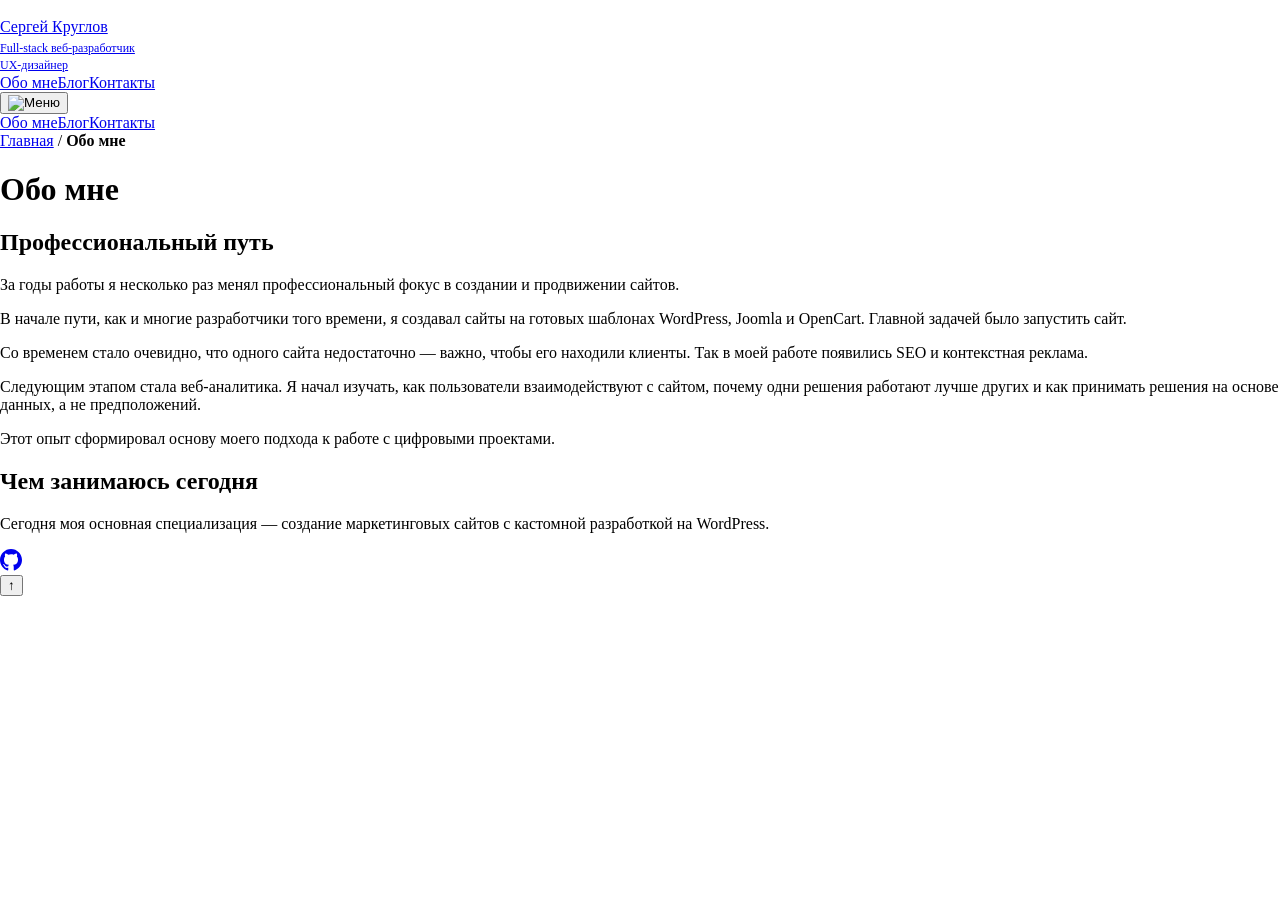
==== about/index.html @ d9e24d91 "Switch static export to absolute URLs (https://kruglov.net)" ====
<!DOCTYPE html>
<html lang="ru-RU">
<head><meta charset="UTF-8">
    
    <meta name="viewport" content="width=device-width, initial-scale=1.0">
    <link rel="preconnect" href="https://fonts.googleapis.com/">
    <link rel="preconnect" href="https://fonts.gstatic.com/" crossorigin>
    <link rel="icon" type="image/svg+xml" href="https://kruglov.net/wp-content/themes/kruglovnet/assets/images/favicon.svg">
    <meta name="robots" content="index, follow, max-image-preview:large, max-snippet:-1, max-video-preview:-1">

	<!-- This site is optimized with the Yoast SEO plugin v28.0 - https://yoast.com/product/yoast-seo-wordpress/ -->
	<title>Full-Stack WordPress-разработчик | Сергей Круглов</title>
	<meta name="description" content="Специалист по разработке маркетинговых сайтов на WordPress и управлению рекламой в Яндекс Директ.">
	<link rel="canonical" href="https://kruglov.net/about/">
	<meta property="og:locale" content="ru_RU">
	<meta property="og:type" content="article">
	<meta property="og:title" content="Full-Stack WordPress-разработчик | Сергей Круглов">
	<meta property="og:description" content="Специалист по разработке маркетинговых сайтов на WordPress и управлению рекламой в Яндекс Директ.">
	<meta property="og:url" content="https://kruglov.net/about/">
	<meta property="og:site_name" content="Сергей Круглов">
	<meta name="twitter:card" content="summary_large_image">
	<script type="application/ld+json" class="yoast-schema-graph">{"@context":"https:\/\/schema.org","@graph":[{"@type":"WebPage","@id":"https:\/\/kruglov.net\/about\/","url":"https:\/\/kruglov.net\/about\/","name":"Full-Stack WordPress-разработчик | Сергей Круглов","isPartOf":{"@id":"https:\/\/kruglov.net\/#website"},"datePublished":"2026-06-26T17:54:07+00:00","description":"Специалист по разработке маркетинговых сайтов на WordPress и управлению рекламой в Яндекс Директ.","breadcrumb":{"@id":"https:\/\/kruglov.net\/about\/#breadcrumb"},"inLanguage":"ru-RU","potentialAction":[{"@type":"ReadAction","target":["https:\/\/kruglov.net\/about\/"]}]},{"@type":"BreadcrumbList","@id":"https:\/\/kruglov.net\/about\/#breadcrumb","itemListElement":[{"@type":"ListItem","position":1,"name":"Главная","item":"https:\/\/kruglov.net\/"},{"@type":"ListItem","position":2,"name":"Обо мне"}]},{"@type":"WebSite","@id":"https:\/\/kruglov.net\/#website","url":"https:\/\/kruglov.net\/","name":"Сергей Круглов","description":"Проектирование, разработка и развитие сайтов.","publisher":{"@id":"https:\/\/kruglov.net\/#\/schema\/person\/08724ce1c498d29e9a2191002b3c95b8"},"potentialAction":[{"@type":"SearchAction","target":{"@type":"EntryPoint","urlTemplate":"https:\/\/kruglov.net\/?s={search_term_string}"},"query-input":{"@type":"PropertyValueSpecification","valueRequired":true,"valueName":"search_term_string"}}],"inLanguage":"ru-RU"},{"@type":["Person","Organization"],"@id":"https:\/\/kruglov.net\/#\/schema\/person\/08724ce1c498d29e9a2191002b3c95b8","name":"Сергей Круглов","image":{"@type":"ImageObject","inLanguage":"ru-RU","@id":"https:\/\/kruglov.net\/wp-content\/uploads\/photo.webp","url":"https:\/\/kruglov.net\/wp-content\/uploads\/photo.webp","contentUrl":"https:\/\/kruglov.net\/wp-content\/uploads\/photo.webp","width":696,"height":696,"caption":"Сергей Круглов"},"logo":{"@id":"https:\/\/kruglov.net\/wp-content\/uploads\/photo.webp"},"description":"Проектирование, разработка и развитие сайтов."}]}</script>
	<!-- / Yoast SEO plugin. -->


<link rel="dns-prefetch" href="//fonts.googleapis.com">
<link rel="dns-prefetch" href="//www.googletagmanager.com">
<style id="wp-img-auto-sizes-contain-inline-css">
img:is([sizes=auto i],[sizes^="auto," i]){contain-intrinsic-size:3000px 1500px}
/*# sourceURL=wp-img-auto-sizes-contain-inline-css */
</style>
<style id="wp-emoji-styles-inline-css">

	img.wp-smiley, img.emoji {
		display: inline !important;
		border: none !important;
		box-shadow: none !important;
		height: 1em !important;
		width: 1em !important;
		margin: 0 0.07em !important;
		vertical-align: -0.1em !important;
		background: none !important;
		padding: 0 !important;
	}
/*# sourceURL=wp-emoji-styles-inline-css */
</style>
<style id="wp-block-library-inline-css">
:root{--wp-block-synced-color:#7a00df;--wp-block-synced-color--rgb:122,0,223;--wp-bound-block-color:var(--wp-block-synced-color);--wp-editor-canvas-background:#ddd;--wp-admin-theme-color:#007cba;--wp-admin-theme-color--rgb:0,124,186;--wp-admin-theme-color-darker-10:#006ba1;--wp-admin-theme-color-darker-10--rgb:0,107,160.5;--wp-admin-theme-color-darker-20:#005a87;--wp-admin-theme-color-darker-20--rgb:0,90,135;--wp-admin-border-width-focus:2px}@media (min-resolution:192dpi){:root{--wp-admin-border-width-focus:1.5px}}.wp-element-button{cursor:pointer}:root .has-very-light-gray-background-color{background-color:#eee}:root .has-very-dark-gray-background-color{background-color:#313131}:root .has-very-light-gray-color{color:#eee}:root .has-very-dark-gray-color{color:#313131}:root .has-vivid-green-cyan-to-vivid-cyan-blue-gradient-background{background:linear-gradient(135deg,#00d084,#0693e3)}:root .has-purple-crush-gradient-background{background:linear-gradient(135deg,#34e2e4,#4721fb 50%,#ab1dfe)}:root .has-hazy-dawn-gradient-background{background:linear-gradient(135deg,#faaca8,#dad0ec)}:root .has-subdued-olive-gradient-background{background:linear-gradient(135deg,#fafae1,#67a671)}:root .has-atomic-cream-gradient-background{background:linear-gradient(135deg,#fdd79a,#004a59)}:root .has-nightshade-gradient-background{background:linear-gradient(135deg,#330968,#31cdcf)}:root .has-midnight-gradient-background{background:linear-gradient(135deg,#020381,#2874fc)}:root{--wp--preset--font-size--normal:16px;--wp--preset--font-size--huge:42px}.has-regular-font-size{font-size:1em}.has-larger-font-size{font-size:2.625em}.has-normal-font-size{font-size:var(--wp--preset--font-size--normal)}.has-huge-font-size{font-size:var(--wp--preset--font-size--huge)}:root .has-text-align-center{text-align:center}:root .has-text-align-left{text-align:left}:root .has-text-align-right{text-align:right}.has-fit-text{white-space:nowrap!important}#end-resizable-editor-section{display:none}.aligncenter{clear:both}.items-justified-left{justify-content:flex-start}.items-justified-center{justify-content:center}.items-justified-right{justify-content:flex-end}.items-justified-space-between{justify-content:space-between}.screen-reader-text{word-wrap:normal!important;border:0;clip-path:inset(50%);height:1px;margin:-1px;overflow:hidden;padding:0;position:absolute;width:1px}.screen-reader-text:focus{background-color:#ddd;clip-path:none;color:#444;display:block;font-size:1em;height:auto;left:5px;line-height:normal;padding:15px 23px 14px;text-decoration:none;top:5px;width:auto;z-index:100000}html :where(.has-border-color){border-style:solid}html :where([style*=border-color]){border-style:solid}html :where([style*=border-top-color]){border-top-style:solid}html :where([style*=border-right-color]){border-right-style:solid}html :where([style*=border-bottom-color]){border-bottom-style:solid}html :where([style*=border-left-color]){border-left-style:solid}html :where([style*=border-width]){border-style:solid}html :where([style*=border-top-width]){border-top-style:solid}html :where([style*=border-right-width]){border-right-style:solid}html :where([style*=border-bottom-width]){border-bottom-style:solid}html :where([style*=border-left-width]){border-left-style:solid}html :where(img[class*=wp-image-]){height:auto;max-width:100%}:where(figure){margin:0 0 1em}html :where(.is-position-sticky){--wp-admin--admin-bar--position-offset:var(--wp-admin--admin-bar--height,0px)}@media screen and (max-width:600px){html :where(.is-position-sticky){--wp-admin--admin-bar--position-offset:0px}}

/*# sourceURL=/wp-includes/css/dist/block-library/common.min.css */
</style>
<style id="classic-theme-styles-inline-css">
/*! This file is auto-generated */
.wp-block-button__link{color:#fff;background-color:#32373c;border-radius:9999px;box-shadow:none;text-decoration:none;padding:calc(.667em + 2px) calc(1.333em + 2px);font-size:1.125em}.wp-block-file__button{background:#32373c;color:#fff;text-decoration:none}
/*# sourceURL=/wp-includes/css/classic-themes.min.css */
</style>

<style id="global-styles-inline-css">
:root{--wp--preset--aspect-ratio--square: 1;--wp--preset--aspect-ratio--4-3: 4/3;--wp--preset--aspect-ratio--3-4: 3/4;--wp--preset--aspect-ratio--3-2: 3/2;--wp--preset--aspect-ratio--2-3: 2/3;--wp--preset--aspect-ratio--16-9: 16/9;--wp--preset--aspect-ratio--9-16: 9/16;--wp--preset--color--black: #000000;--wp--preset--color--cyan-bluish-gray: #abb8c3;--wp--preset--color--white: #ffffff;--wp--preset--color--pale-pink: #f78da7;--wp--preset--color--vivid-red: #cf2e2e;--wp--preset--color--luminous-vivid-orange: #ff6900;--wp--preset--color--luminous-vivid-amber: #fcb900;--wp--preset--color--light-green-cyan: #7bdcb5;--wp--preset--color--vivid-green-cyan: #00d084;--wp--preset--color--pale-cyan-blue: #8ed1fc;--wp--preset--color--vivid-cyan-blue: #0693e3;--wp--preset--color--vivid-purple: #9b51e0;--wp--preset--gradient--vivid-cyan-blue-to-vivid-purple: linear-gradient(135deg,rgb(6,147,227) 0%,rgb(155,81,224) 100%);--wp--preset--gradient--light-green-cyan-to-vivid-green-cyan: linear-gradient(135deg,rgb(122,220,180) 0%,rgb(0,208,130) 100%);--wp--preset--gradient--luminous-vivid-amber-to-luminous-vivid-orange: linear-gradient(135deg,rgb(252,185,0) 0%,rgb(255,105,0) 100%);--wp--preset--gradient--luminous-vivid-orange-to-vivid-red: linear-gradient(135deg,rgb(255,105,0) 0%,rgb(207,46,46) 100%);--wp--preset--gradient--very-light-gray-to-cyan-bluish-gray: linear-gradient(135deg,rgb(238,238,238) 0%,rgb(169,184,195) 100%);--wp--preset--gradient--cool-to-warm-spectrum: linear-gradient(135deg,rgb(74,234,220) 0%,rgb(151,120,209) 20%,rgb(207,42,186) 40%,rgb(238,44,130) 60%,rgb(251,105,98) 80%,rgb(254,248,76) 100%);--wp--preset--gradient--blush-light-purple: linear-gradient(135deg,rgb(255,206,236) 0%,rgb(152,150,240) 100%);--wp--preset--gradient--blush-bordeaux: linear-gradient(135deg,rgb(254,205,165) 0%,rgb(254,45,45) 50%,rgb(107,0,62) 100%);--wp--preset--gradient--luminous-dusk: linear-gradient(135deg,rgb(255,203,112) 0%,rgb(199,81,192) 50%,rgb(65,88,208) 100%);--wp--preset--gradient--pale-ocean: linear-gradient(135deg,rgb(255,245,203) 0%,rgb(182,227,212) 50%,rgb(51,167,181) 100%);--wp--preset--gradient--electric-grass: linear-gradient(135deg,rgb(202,248,128) 0%,rgb(113,206,126) 100%);--wp--preset--gradient--midnight: linear-gradient(135deg,rgb(2,3,129) 0%,rgb(40,116,252) 100%);--wp--preset--font-size--small: 13px;--wp--preset--font-size--medium: 20px;--wp--preset--font-size--large: 36px;--wp--preset--font-size--x-large: 42px;--wp--preset--spacing--20: 0.44rem;--wp--preset--spacing--30: 0.67rem;--wp--preset--spacing--40: 1rem;--wp--preset--spacing--50: 1.5rem;--wp--preset--spacing--60: 2.25rem;--wp--preset--spacing--70: 3.38rem;--wp--preset--spacing--80: 5.06rem;--wp--preset--shadow--natural: 6px 6px 9px rgba(0, 0, 0, 0.2);--wp--preset--shadow--deep: 12px 12px 50px rgba(0, 0, 0, 0.4);--wp--preset--shadow--sharp: 6px 6px 0px rgba(0, 0, 0, 0.2);--wp--preset--shadow--outlined: 6px 6px 0px -3px rgb(255, 255, 255), 6px 6px rgb(0, 0, 0);--wp--preset--shadow--crisp: 6px 6px 0px rgb(0, 0, 0);}:where(body) { margin: 0; }:where(.is-layout-flex){gap: 0.5em;}:where(.is-layout-grid){gap: 0.5em;}body .is-layout-flex{display: flex;}.is-layout-flex{flex-wrap: wrap;align-items: center;}.is-layout-flex > :is(*, div){margin: 0;}body .is-layout-grid{display: grid;}.is-layout-grid > :is(*, div){margin: 0;}body{padding-top: 0px;padding-right: 0px;padding-bottom: 0px;padding-left: 0px;}:root :where(.wp-element-button, .wp-block-button__link){background-color: #32373c;border-width: 0;color: #fff;font-family: inherit;font-size: inherit;font-style: inherit;font-weight: inherit;letter-spacing: inherit;line-height: inherit;padding-top: calc(0.667em + 2px);padding-right: calc(1.333em + 2px);padding-bottom: calc(0.667em + 2px);padding-left: calc(1.333em + 2px);text-decoration: none;text-transform: inherit;}.has-black-color{color: var(--wp--preset--color--black) !important;}.has-cyan-bluish-gray-color{color: var(--wp--preset--color--cyan-bluish-gray) !important;}.has-white-color{color: var(--wp--preset--color--white) !important;}.has-pale-pink-color{color: var(--wp--preset--color--pale-pink) !important;}.has-vivid-red-color{color: var(--wp--preset--color--vivid-red) !important;}.has-luminous-vivid-orange-color{color: var(--wp--preset--color--luminous-vivid-orange) !important;}.has-luminous-vivid-amber-color{color: var(--wp--preset--color--luminous-vivid-amber) !important;}.has-light-green-cyan-color{color: var(--wp--preset--color--light-green-cyan) !important;}.has-vivid-green-cyan-color{color: var(--wp--preset--color--vivid-green-cyan) !important;}.has-pale-cyan-blue-color{color: var(--wp--preset--color--pale-cyan-blue) !important;}.has-vivid-cyan-blue-color{color: var(--wp--preset--color--vivid-cyan-blue) !important;}.has-vivid-purple-color{color: var(--wp--preset--color--vivid-purple) !important;}.has-black-background-color{background-color: var(--wp--preset--color--black) !important;}.has-cyan-bluish-gray-background-color{background-color: var(--wp--preset--color--cyan-bluish-gray) !important;}.has-white-background-color{background-color: var(--wp--preset--color--white) !important;}.has-pale-pink-background-color{background-color: var(--wp--preset--color--pale-pink) !important;}.has-vivid-red-background-color{background-color: var(--wp--preset--color--vivid-red) !important;}.has-luminous-vivid-orange-background-color{background-color: var(--wp--preset--color--luminous-vivid-orange) !important;}.has-luminous-vivid-amber-background-color{background-color: var(--wp--preset--color--luminous-vivid-amber) !important;}.has-light-green-cyan-background-color{background-color: var(--wp--preset--color--light-green-cyan) !important;}.has-vivid-green-cyan-background-color{background-color: var(--wp--preset--color--vivid-green-cyan) !important;}.has-pale-cyan-blue-background-color{background-color: var(--wp--preset--color--pale-cyan-blue) !important;}.has-vivid-cyan-blue-background-color{background-color: var(--wp--preset--color--vivid-cyan-blue) !important;}.has-vivid-purple-background-color{background-color: var(--wp--preset--color--vivid-purple) !important;}.has-black-border-color{border-color: var(--wp--preset--color--black) !important;}.has-cyan-bluish-gray-border-color{border-color: var(--wp--preset--color--cyan-bluish-gray) !important;}.has-white-border-color{border-color: var(--wp--preset--color--white) !important;}.has-pale-pink-border-color{border-color: var(--wp--preset--color--pale-pink) !important;}.has-vivid-red-border-color{border-color: var(--wp--preset--color--vivid-red) !important;}.has-luminous-vivid-orange-border-color{border-color: var(--wp--preset--color--luminous-vivid-orange) !important;}.has-luminous-vivid-amber-border-color{border-color: var(--wp--preset--color--luminous-vivid-amber) !important;}.has-light-green-cyan-border-color{border-color: var(--wp--preset--color--light-green-cyan) !important;}.has-vivid-green-cyan-border-color{border-color: var(--wp--preset--color--vivid-green-cyan) !important;}.has-pale-cyan-blue-border-color{border-color: var(--wp--preset--color--pale-cyan-blue) !important;}.has-vivid-cyan-blue-border-color{border-color: var(--wp--preset--color--vivid-cyan-blue) !important;}.has-vivid-purple-border-color{border-color: var(--wp--preset--color--vivid-purple) !important;}.has-vivid-cyan-blue-to-vivid-purple-gradient-background{background: var(--wp--preset--gradient--vivid-cyan-blue-to-vivid-purple) !important;}.has-light-green-cyan-to-vivid-green-cyan-gradient-background{background: var(--wp--preset--gradient--light-green-cyan-to-vivid-green-cyan) !important;}.has-luminous-vivid-amber-to-luminous-vivid-orange-gradient-background{background: var(--wp--preset--gradient--luminous-vivid-amber-to-luminous-vivid-orange) !important;}.has-luminous-vivid-orange-to-vivid-red-gradient-background{background: var(--wp--preset--gradient--luminous-vivid-orange-to-vivid-red) !important;}.has-very-light-gray-to-cyan-bluish-gray-gradient-background{background: var(--wp--preset--gradient--very-light-gray-to-cyan-bluish-gray) !important;}.has-cool-to-warm-spectrum-gradient-background{background: var(--wp--preset--gradient--cool-to-warm-spectrum) !important;}.has-blush-light-purple-gradient-background{background: var(--wp--preset--gradient--blush-light-purple) !important;}.has-blush-bordeaux-gradient-background{background: var(--wp--preset--gradient--blush-bordeaux) !important;}.has-luminous-dusk-gradient-background{background: var(--wp--preset--gradient--luminous-dusk) !important;}.has-pale-ocean-gradient-background{background: var(--wp--preset--gradient--pale-ocean) !important;}.has-electric-grass-gradient-background{background: var(--wp--preset--gradient--electric-grass) !important;}.has-midnight-gradient-background{background: var(--wp--preset--gradient--midnight) !important;}.has-small-font-size{font-size: var(--wp--preset--font-size--small) !important;}.has-medium-font-size{font-size: var(--wp--preset--font-size--medium) !important;}.has-large-font-size{font-size: var(--wp--preset--font-size--large) !important;}.has-x-large-font-size{font-size: var(--wp--preset--font-size--x-large) !important;}
/*# sourceURL=global-styles-inline-css */
</style>

<link rel="stylesheet" id="kruglovnet-styles-css" href="https://kruglov.net/wp-content/themes/kruglovnet/assets/css/styles.css?ver=97" media="all">
<link rel="stylesheet" id="google-fonts-css" href="https://fonts.googleapis.com/css2?family=Manrope:wght@400;500;600;700&amp;family=Golos+Text:wght@500;600;700&amp;display=swap" media="all">
<link rel="EditURI" type="application/rsd+xml" title="RSD" href="https://kruglov.net/xmlrpc.php?rsd">
<meta name="generator" content="WordPress 7.0.2">
<link rel="shortlink" href="https://kruglov.net/?p=62">
<meta name="generator" content="Site Kit by Google 1.183.0"><link rel="icon" href="https://kruglov.net/wp-content/uploads/favicon.svg" sizes="32x32">
<link rel="icon" href="https://kruglov.net/wp-content/uploads/favicon.svg" sizes="192x192">
<link rel="apple-touch-icon" href="https://kruglov.net/wp-content/uploads/favicon.svg">
<meta name="msapplication-TileImage" content="https://kruglov.net/wp-content/uploads/favicon.svg">
</head>
<body class="wp-singular page-template page-template-page-about page-template-page-about-php page page-id-62 wp-theme-kruglovnet">

<div class="hdr">
  <div class="hdr-inner">
    <div class="hdr-logo">
            <a href="https://kruglov.net/" class="hdr-logo-link">
              <img src="https://kruglov.net/wp-content/themes/kruglovnet/assets/images/ava-logo.jpg" alt="" class="hdr-avatar">
        <div>
          <span class="hdr-logo-name" style="margin-bottom:4px;display:block">Сергей Круглов</span>
          <span style="font-size:0.75rem;line-height:1.4;display:block">Full-stack веб-разработчик<br>UX-дизайнер</span>
        </div>
            </a>
          </div>
    <div class="hdr-nav">
<a href="https://kruglov.net/about/" class="active">Обо мне</a><a href="https://kruglov.net/blog/">Блог</a><a href="https://kruglov.net/contact/">Контакты</a>    </div>
    <button class="hdr-toggle" aria-label="Меню">
      <img src="https://kruglov.net/wp-content/themes/kruglovnet/assets/images/menu.svg" alt="Меню" width="24" height="24">
    </button>
  </div>
  <div class="mob-nav">
<a href="https://kruglov.net/about/" class="active">Обо мне</a><a href="https://kruglov.net/blog/">Блог</a><a href="https://kruglov.net/contact/">Контакты</a>  </div>
  </div>

<div class="section page-header" style="border-top:none">
      <div class="breadcrumb"><span><span><a href="https://kruglov.net/">Главная</a></span> / <span class="breadcrumb_last" aria-current="page"><strong>Обо мне</strong></span></span></div>    <h1>Обо мне</h1>
</div>
<div class="principles-alt">
<div class="section reveal">
  <h2 class="section-title">Профессиональный путь</h2>
  <div class="prc-manifest-body">
    <p>За годы работы я несколько раз менял профессиональный фокус в создании и продвижении сайтов.</p>
    <p>В начале пути, как и многие разработчики того времени, я создавал сайты на готовых шаблонах WordPress, Joomla и OpenCart. Главной задачей было запустить сайт.</p>
    <p>Со временем стало очевидно, что одного сайта недостаточно — важно, чтобы его находили клиенты. Так в моей работе появились SEO и контекстная реклама.</p>
    <p>Следующим этапом стала веб-аналитика. Я начал изучать, как пользователи взаимодействуют с сайтом, почему одни решения работают лучше других и как принимать решения на основе данных, а не предположений.</p>
    <p>Этот опыт сформировал основу моего подхода к работе с цифровыми проектами.</p>
  </div>
</div>
</div>
<div class="section reveal">
  <h2 class="section-title">Чем занимаюсь сегодня</h2>
  <div class="prc-manifest-body">
    <p>Сегодня моя основная специализация — создание маркетинговых сайтов с кастомной разработкой на WordPress.</p>
  </div>
</div>
<div class="footer">
  <div class="footer-socials">
    <a class="footer-social" href="https://github.com/s-kruglov/" target="_blank" rel="noopener noreferrer" aria-label="GitHub">
      <svg width="22" height="22" viewbox="0 0 24 24" fill="currentColor"><path d="M12 0C5.374 0 0 5.373 0 12c0 5.302 3.438 9.8 8.207 11.387.599.111.793-.261.793-.577v-2.234c-3.338.726-4.033-1.416-4.033-1.416-.546-1.387-1.333-1.756-1.333-1.756-1.089-.745.083-.729.083-.729 1.205.084 1.839 1.237 1.839 1.237 1.07 1.834 2.807 1.304 3.492.997.107-.775.418-1.305.762-1.604-2.665-.305-5.467-1.334-5.467-5.931 0-1.311.469-2.381 1.236-3.221-.124-.303-.535-1.524.117-3.176 0 0 1.008-.322 3.301 1.23A11.509 11.509 0 0112 5.803c1.02.005 2.047.138 3.006.404 2.291-1.552 3.297-1.23 3.297-1.23.653 1.653.242 2.874.118 3.176.77.84 1.235 1.911 1.235 3.221 0 4.609-2.807 5.624-5.479 5.921.43.372.823 1.102.823 2.222v3.293c0 .319.192.694.801.576C20.566 21.797 24 17.3 24 12c0-6.627-5.373-12-12-12z"></path></svg>
    </a>
  </div>
</div>

<button class="scroll-top" aria-label="Наверх">↑</button>

<script>
  const toggle = document.querySelector('.hdr-toggle');
  const mobNav = document.querySelector('.mob-nav');
  toggle.addEventListener('click', function() { mobNav.classList.toggle('open'); });
  document.addEventListener('click', function(e) {
    if (!mobNav.contains(e.target) && !toggle.contains(e.target)) mobNav.classList.remove('open');
  });
  mobNav.querySelectorAll('a').forEach(function(link) {
    link.addEventListener('click', function() { mobNav.classList.remove('open'); });
  });
  mobNav.querySelectorAll('.mob-sub-parent').forEach(function(parent) {
    parent.addEventListener('click', function(e) {
      e.stopPropagation();
      var items = this.nextElementSibling;
      if (items && items.classList.contains('mob-sub-items')) {
        items.classList.toggle('open');
        this.classList.toggle('open');
      }
    });
  });
  const scrollBtn = document.querySelector('.scroll-top');
  window.addEventListener('scroll', function() {
    mobNav.classList.remove('open');
    scrollBtn.classList.toggle('visible', window.scrollY > 400);
  });
  scrollBtn.addEventListener('click', function() { window.scrollTo({ top: 0, behavior: 'smooth' }); });
</script>
<script>
var revealObserver = new IntersectionObserver(function(e) { e.forEach(function(el) { if (el.isIntersecting) { el.target.classList.add('visible'); } }); }, { threshold: 0.1 });
document.querySelectorAll('.reveal').forEach(function(el) { revealObserver.observe(el); });
</script>
<script>
var faqItems = document.querySelectorAll('.faq-item');
faqItems.forEach(function(item) {
  var button = item.querySelector('.faq-toggle');
  var answer = item.querySelector('.faq-answer');
  if (!button || !answer) return;
  button.addEventListener('click', function() {
    var isOpen = item.classList.contains('open');
    faqItems.forEach(function(other) {
      other.classList.remove('open');
      var b = other.querySelector('.faq-toggle');
      var a = other.querySelector('.faq-answer');
      if (b) b.setAttribute('aria-expanded', 'false');
      if (a) a.setAttribute('aria-hidden', 'true');
    });
    if (!isOpen) {
      item.classList.add('open');
      button.setAttribute('aria-expanded', 'true');
      answer.setAttribute('aria-hidden', 'false');
    }
  });
});
</script>

<script type="speculationrules">
{"prefetch":[{"source":"document","where":{"and":[{"href_matches":"/*"},{"not":{"href_matches":["/wp-*.php","/wp-admin/*","/wp-content/uploads/*","/wp-content/*","/wp-content/plugins/*","/wp-content/themes/kruglovnet/*","/*\\?(.+)"]}},{"not":{"selector_matches":"a[rel~=\"nofollow\"]"}},{"not":{"selector_matches":".no-prefetch, .no-prefetch a"}}]},"eagerness":"conservative"}]}
</script>
<script>document.querySelectorAll('.blog-content li, .blog-content p').forEach(function(el){el.innerHTML=el.innerHTML.replace(/\u2610/g,'<span class="chk">☐</span>')});</script>
<style>.chk{color:var(--accent);font-size:1.2rem;margin-right:2px}</style>
<script id="wp-emoji-settings" type="application/json">
{"baseUrl":"https://s.w.org/images/core/emoji/17.0.2/72x72/","ext":".png","svgUrl":"https://s.w.org/images/core/emoji/17.0.2/svg/","svgExt":".svg","source":{"concatemoji":"https://kruglov.net/wp-includes/js/wp-emoji-release.min.js?ver=7.0.2"}}
</script>
<script type="module">
/*! This file is auto-generated */
const a=JSON.parse(document.getElementById("wp-emoji-settings").textContent),o=(window._wpemojiSettings=a,"wpEmojiSettingsSupports"),s=["flag","emoji"];function i(e){try{var t={supportTests:e,timestamp:(new Date).valueOf()};sessionStorage.setItem(o,JSON.stringify(t))}catch(e){}}function c(e,t,n){e.clearRect(0,0,e.canvas.width,e.canvas.height),e.fillText(t,0,0);t=new Uint32Array(e.getImageData(0,0,e.canvas.width,e.canvas.height).data);e.clearRect(0,0,e.canvas.width,e.canvas.height),e.fillText(n,0,0);const a=new Uint32Array(e.getImageData(0,0,e.canvas.width,e.canvas.height).data);return t.every((e,t)=>e===a[t])}function p(e,t){e.clearRect(0,0,e.canvas.width,e.canvas.height),e.fillText(t,0,0);var n=e.getImageData(16,16,1,1);for(let e=0;e<n.data.length;e++)if(0!==n.data[e])return!1;return!0}function u(e,t,n,a){switch(t){case"flag":return n(e,"\ud83c\udff3\ufe0f\u200d\u26a7\ufe0f","\ud83c\udff3\ufe0f\u200b\u26a7\ufe0f")?!1:!n(e,"\ud83c\udde8\ud83c\uddf6","\ud83c\udde8\u200b\ud83c\uddf6")&&!n(e,"\ud83c\udff4\udb40\udc67\udb40\udc62\udb40\udc65\udb40\udc6e\udb40\udc67\udb40\udc7f","\ud83c\udff4\u200b\udb40\udc67\u200b\udb40\udc62\u200b\udb40\udc65\u200b\udb40\udc6e\u200b\udb40\udc67\u200b\udb40\udc7f");case"emoji":return!a(e,"\ud83e\u1fac8")}return!1}function f(e,t,n,a){let r;const o=(r="undefined"!=typeof WorkerGlobalScope&&self instanceof WorkerGlobalScope?new OffscreenCanvas(300,150):document.createElement("canvas")).getContext("2d",{willReadFrequently:!0}),s=(o.textBaseline="top",o.font="600 32px Arial",{});return e.forEach(e=>{s[e]=t(o,e,n,a)}),s}function r(e){var t=document.createElement("script");t.src=e,t.defer=!0,document.head.appendChild(t)}a.supports={everything:!0,everythingExceptFlag:!0},new Promise(t=>{let n=function(){try{var e=JSON.parse(sessionStorage.getItem(o));if("object"==typeof e&&"number"==typeof e.timestamp&&(new Date).valueOf()<e.timestamp+604800&&"object"==typeof e.supportTests)return e.supportTests}catch(e){}return null}();if(!n){if("undefined"!=typeof Worker&&"undefined"!=typeof OffscreenCanvas&&"undefined"!=typeof URL&&URL.createObjectURL&&"undefined"!=typeof Blob)try{var e="postMessage("+f.toString()+"("+[JSON.stringify(s),u.toString(),c.toString(),p.toString()].join(",")+"));",a=new Blob([e],{type:"text/javascript"});const r=new Worker(URL.createObjectURL(a),{name:"wpTestEmojiSupports"});return void(r.onmessage=e=>{i(n=e.data),r.terminate(),t(n)})}catch(e){}i(n=f(s,u,c,p))}t(n)}).then(e=>{for(const n in e)a.supports[n]=e[n],a.supports.everything=a.supports.everything&&a.supports[n],"flag"!==n&&(a.supports.everythingExceptFlag=a.supports.everythingExceptFlag&&a.supports[n]);var t;a.supports.everythingExceptFlag=a.supports.everythingExceptFlag&&!a.supports.flag,a.supports.everything||((t=a.source||{}).concatemoji?r(t.concatemoji):t.wpemoji&&t.twemoji&&(r(t.twemoji),r(t.wpemoji)))});
//# sourceURL=https://kruglov.net/wp-includes/js/wp-emoji-loader.min.js
</script>
</body>
</html>
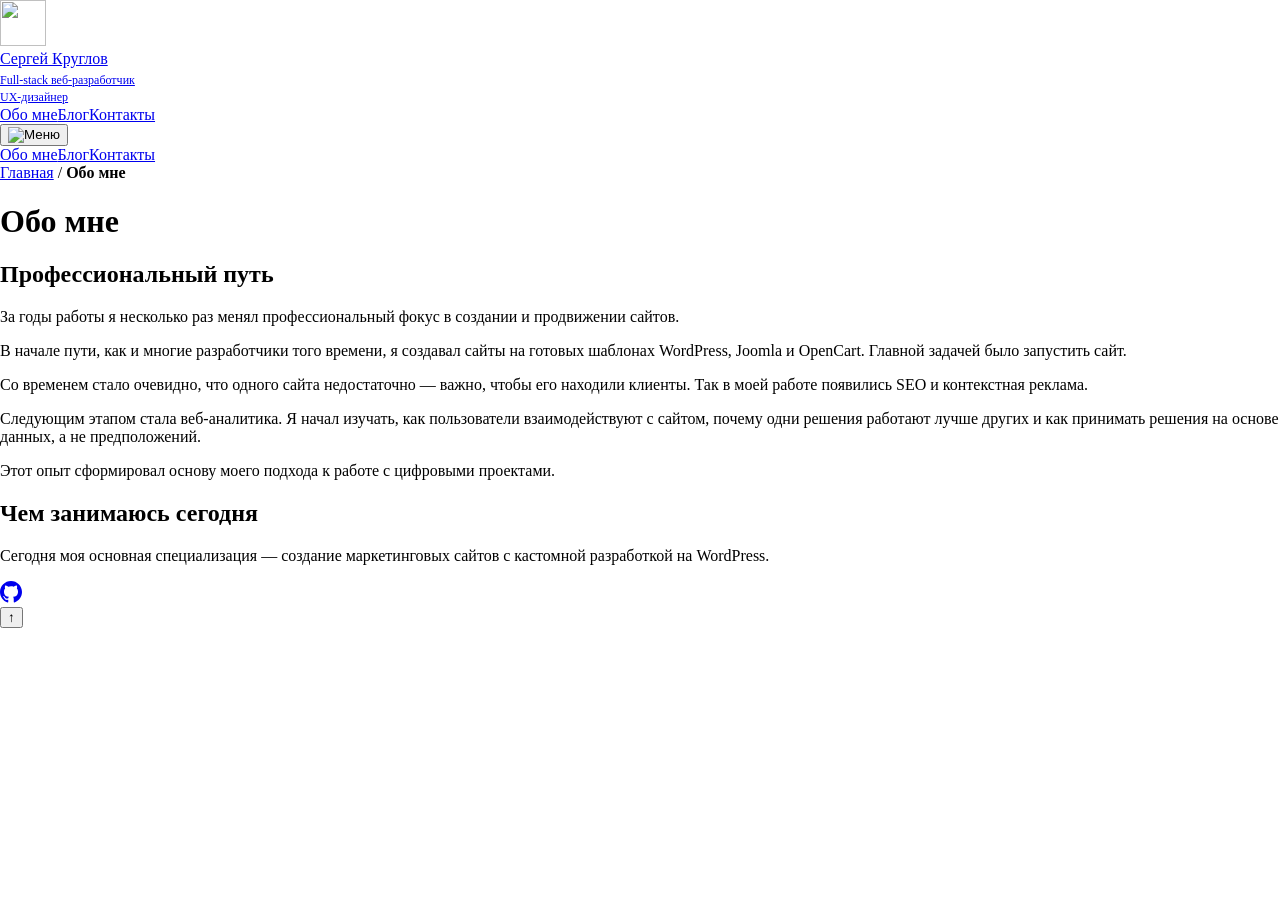
==== commit 7dfb2608: "Static export 2026-08-01 00:48" ====
--- a/about/index.html
+++ b/about/index.html
@@ -3,27 +3,24 @@
 <head><meta charset="UTF-8">
     
     <meta name="viewport" content="width=device-width, initial-scale=1.0">
-    <link rel="preconnect" href="https://fonts.googleapis.com/">
-    <link rel="preconnect" href="https://fonts.gstatic.com/" crossorigin>
     <link rel="icon" type="image/svg+xml" href="https://kruglov.net/wp-content/themes/kruglovnet/assets/images/favicon.svg">
     <meta name="robots" content="index, follow, max-image-preview:large, max-snippet:-1, max-video-preview:-1">
-
-	<!-- This site is optimized with the Yoast SEO plugin v28.0 - https://yoast.com/product/yoast-seo-wordpress/ -->
-	<title>Full-Stack WordPress-разработчик | Сергей Круглов</title>
-	<meta name="description" content="Специалист по разработке маркетинговых сайтов на WordPress и управлению рекламой в Яндекс Директ.">
-	<link rel="canonical" href="https://kruglov.net/about/">
-	<meta property="og:locale" content="ru_RU">
-	<meta property="og:type" content="article">
-	<meta property="og:title" content="Full-Stack WordPress-разработчик | Сергей Круглов">
-	<meta property="og:description" content="Специалист по разработке маркетинговых сайтов на WordPress и управлению рекламой в Яндекс Директ.">
-	<meta property="og:url" content="https://kruglov.net/about/">
-	<meta property="og:site_name" content="Сергей Круглов">
-	<meta name="twitter:card" content="summary_large_image">
-	<script type="application/ld+json" class="yoast-schema-graph">{"@context":"https:\/\/schema.org","@graph":[{"@type":"WebPage","@id":"https:\/\/kruglov.net\/about\/","url":"https:\/\/kruglov.net\/about\/","name":"Full-Stack WordPress-разработчик | Сергей Круглов","isPartOf":{"@id":"https:\/\/kruglov.net\/#website"},"datePublished":"2026-06-26T17:54:07+00:00","description":"Специалист по разработке маркетинговых сайтов на WordPress и управлению рекламой в Яндекс Директ.","breadcrumb":{"@id":"https:\/\/kruglov.net\/about\/#breadcrumb"},"inLanguage":"ru-RU","potentialAction":[{"@type":"ReadAction","target":["https:\/\/kruglov.net\/about\/"]}]},{"@type":"BreadcrumbList","@id":"https:\/\/kruglov.net\/about\/#breadcrumb","itemListElement":[{"@type":"ListItem","position":1,"name":"Главная","item":"https:\/\/kruglov.net\/"},{"@type":"ListItem","position":2,"name":"Обо мне"}]},{"@type":"WebSite","@id":"https:\/\/kruglov.net\/#website","url":"https:\/\/kruglov.net\/","name":"Сергей Круглов","description":"Проектирование, разработка и развитие сайтов.","publisher":{"@id":"https:\/\/kruglov.net\/#\/schema\/person\/08724ce1c498d29e9a2191002b3c95b8"},"potentialAction":[{"@type":"SearchAction","target":{"@type":"EntryPoint","urlTemplate":"https:\/\/kruglov.net\/?s={search_term_string}"},"query-input":{"@type":"PropertyValueSpecification","valueRequired":true,"valueName":"search_term_string"}}],"inLanguage":"ru-RU"},{"@type":["Person","Organization"],"@id":"https:\/\/kruglov.net\/#\/schema\/person\/08724ce1c498d29e9a2191002b3c95b8","name":"Сергей Круглов","image":{"@type":"ImageObject","inLanguage":"ru-RU","@id":"https:\/\/kruglov.net\/wp-content\/uploads\/photo.webp","url":"https:\/\/kruglov.net\/wp-content\/uploads\/photo.webp","contentUrl":"https:\/\/kruglov.net\/wp-content\/uploads\/photo.webp","width":696,"height":696,"caption":"Сергей Круглов"},"logo":{"@id":"https:\/\/kruglov.net\/wp-content\/uploads\/photo.webp"},"description":"Проектирование, разработка и развитие сайтов."}]}</script>
-	<!-- / Yoast SEO plugin. -->
-
-
-<link rel="dns-prefetch" href="//fonts.googleapis.com">
+
+	<!-- This site is optimized with the Yoast SEO plugin v28.0 - https://yoast.com/product/yoast-seo-wordpress/ -->
+	<title>Full-Stack WordPress-разработчик | Сергей Круглов</title>
+	<meta name="description" content="Специалист по разработке маркетинговых сайтов на WordPress и управлению рекламой в Яндекс Директ.">
+	<link rel="canonical" href="https://kruglov.net/about/">
+	<meta property="og:locale" content="ru_RU">
+	<meta property="og:type" content="article">
+	<meta property="og:title" content="Full-Stack WordPress-разработчик | Сергей Круглов">
+	<meta property="og:description" content="Специалист по разработке маркетинговых сайтов на WordPress и управлению рекламой в Яндекс Директ.">
+	<meta property="og:url" content="https://kruglov.net/about/">
+	<meta property="og:site_name" content="Сергей Круглов">
+	<meta name="twitter:card" content="summary_large_image">
+	<script type="application/ld+json" class="yoast-schema-graph">{"@context":"https:\/\/schema.org","@graph":[{"@type":"WebPage","@id":"https:\/\/kruglov.net\/about\/","url":"https:\/\/kruglov.net\/about\/","name":"Full-Stack WordPress-разработчик | Сергей Круглов","isPartOf":{"@id":"https:\/\/kruglov.net\/#website"},"datePublished":"2026-06-26T17:54:07+00:00","description":"Специалист по разработке маркетинговых сайтов на WordPress и управлению рекламой в Яндекс Директ.","breadcrumb":{"@id":"https:\/\/kruglov.net\/about\/#breadcrumb"},"inLanguage":"ru-RU","potentialAction":[{"@type":"ReadAction","target":["https:\/\/kruglov.net\/about\/"]}]},{"@type":"BreadcrumbList","@id":"https:\/\/kruglov.net\/about\/#breadcrumb","itemListElement":[{"@type":"ListItem","position":1,"name":"Главная","item":"https:\/\/kruglov.net\/"},{"@type":"ListItem","position":2,"name":"Обо мне"}]},{"@type":"WebSite","@id":"https:\/\/kruglov.net\/#website","url":"https:\/\/kruglov.net\/","name":"Сергей Круглов","description":"Проектирование, разработка и развитие сайтов.","publisher":{"@id":"https:\/\/kruglov.net\/#\/schema\/person\/08724ce1c498d29e9a2191002b3c95b8"},"potentialAction":[{"@type":"SearchAction","target":{"@type":"EntryPoint","urlTemplate":"https:\/\/kruglov.net\/?s={search_term_string}"},"query-input":{"@type":"PropertyValueSpecification","valueRequired":true,"valueName":"search_term_string"}}],"inLanguage":"ru-RU"},{"@type":["Person","Organization"],"@id":"https:\/\/kruglov.net\/#\/schema\/person\/08724ce1c498d29e9a2191002b3c95b8","name":"Сергей Круглов","image":{"@type":"ImageObject","inLanguage":"ru-RU","@id":"https:\/\/kruglov.net\/wp-content\/uploads\/photo.webp","url":"https:\/\/kruglov.net\/wp-content\/uploads\/photo.webp","contentUrl":"https:\/\/kruglov.net\/wp-content\/uploads\/photo.webp","width":696,"height":696,"caption":"Сергей Круглов"},"logo":{"@id":"https:\/\/kruglov.net\/wp-content\/uploads\/photo.webp"},"description":"Проектирование, разработка и развитие сайтов."}]}</script>
+	<!-- / Yoast SEO plugin. -->
+
+
 <link rel="dns-prefetch" href="//www.googletagmanager.com">
 <style id="wp-img-auto-sizes-contain-inline-css">
 img:is([sizes=auto i],[sizes^="auto," i]){contain-intrinsic-size:3000px 1500px}
@@ -60,8 +57,7 @@
 /*# sourceURL=global-styles-inline-css */
 </style>
 
-<link rel="stylesheet" id="kruglovnet-styles-css" href="https://kruglov.net/wp-content/themes/kruglovnet/assets/css/styles.css?ver=97" media="all">
-<link rel="stylesheet" id="google-fonts-css" href="https://fonts.googleapis.com/css2?family=Manrope:wght@400;500;600;700&amp;family=Golos+Text:wght@500;600;700&amp;display=swap" media="all">
+<link rel="stylesheet" id="kruglovnet-styles-css" href="https://kruglov.net/wp-content/themes/kruglovnet/assets/css/styles.css?ver=98" media="all">
 <link rel="EditURI" type="application/rsd+xml" title="RSD" href="https://kruglov.net/xmlrpc.php?rsd">
 <meta name="generator" content="WordPress 7.0.2">
 <link rel="shortlink" href="https://kruglov.net/?p=62">
@@ -69,14 +65,14 @@
 <link rel="icon" href="https://kruglov.net/wp-content/uploads/favicon.svg" sizes="192x192">
 <link rel="apple-touch-icon" href="https://kruglov.net/wp-content/uploads/favicon.svg">
 <meta name="msapplication-TileImage" content="https://kruglov.net/wp-content/uploads/favicon.svg">
-</head>
+<script>if(/\/index\.html$/.test(location.pathname))location.replace(location.pathname.replace(/\/index\.html$/,"/")||"/");</script></head>
 <body class="wp-singular page-template page-template-page-about page-template-page-about-php page page-id-62 wp-theme-kruglovnet">
 
 <div class="hdr">
   <div class="hdr-inner">
     <div class="hdr-logo">
             <a href="https://kruglov.net/" class="hdr-logo-link">
-              <img src="https://kruglov.net/wp-content/themes/kruglovnet/assets/images/ava-logo.jpg" alt="" class="hdr-avatar">
+              <img src="https://kruglov.net/wp-content/themes/kruglovnet/assets/images/ava-logo.webp" alt="" width="46" height="46" class="hdr-avatar">
         <div>
           <span class="hdr-logo-name" style="margin-bottom:4px;display:block">Сергей Круглов</span>
           <span style="font-size:0.75rem;line-height:1.4;display:block">Full-stack веб-разработчик<br>UX-дизайнер</span>
@@ -93,27 +89,27 @@
 <a href="https://kruglov.net/about/" class="active">Обо мне</a><a href="https://kruglov.net/blog/">Блог</a><a href="https://kruglov.net/contact/">Контакты</a>  </div>
   </div>
 
-<div class="section page-header" style="border-top:none">
-      <div class="breadcrumb"><span><span><a href="https://kruglov.net/">Главная</a></span> / <span class="breadcrumb_last" aria-current="page"><strong>Обо мне</strong></span></span></div>    <h1>Обо мне</h1>
-</div>
-<div class="principles-alt">
-<div class="section reveal">
-  <h2 class="section-title">Профессиональный путь</h2>
-  <div class="prc-manifest-body">
-    <p>За годы работы я несколько раз менял профессиональный фокус в создании и продвижении сайтов.</p>
-    <p>В начале пути, как и многие разработчики того времени, я создавал сайты на готовых шаблонах WordPress, Joomla и OpenCart. Главной задачей было запустить сайт.</p>
-    <p>Со временем стало очевидно, что одного сайта недостаточно — важно, чтобы его находили клиенты. Так в моей работе появились SEO и контекстная реклама.</p>
-    <p>Следующим этапом стала веб-аналитика. Я начал изучать, как пользователи взаимодействуют с сайтом, почему одни решения работают лучше других и как принимать решения на основе данных, а не предположений.</p>
-    <p>Этот опыт сформировал основу моего подхода к работе с цифровыми проектами.</p>
-  </div>
-</div>
-</div>
-<div class="section reveal">
-  <h2 class="section-title">Чем занимаюсь сегодня</h2>
-  <div class="prc-manifest-body">
-    <p>Сегодня моя основная специализация — создание маркетинговых сайтов с кастомной разработкой на WordPress.</p>
-  </div>
-</div>
+<div class="section page-header" style="border-top:none">
+      <div class="breadcrumb"><span><span><a href="https://kruglov.net/">Главная</a></span> / <span class="breadcrumb_last" aria-current="page"><strong>Обо мне</strong></span></span></div>    <h1>Обо мне</h1>
+</div>
+<div class="principles-alt">
+<div class="section reveal">
+  <h2 class="section-title">Профессиональный путь</h2>
+  <div class="prc-manifest-body">
+    <p>За годы работы я несколько раз менял профессиональный фокус в создании и продвижении сайтов.</p>
+    <p>В начале пути, как и многие разработчики того времени, я создавал сайты на готовых шаблонах WordPress, Joomla и OpenCart. Главной задачей было запустить сайт.</p>
+    <p>Со временем стало очевидно, что одного сайта недостаточно — важно, чтобы его находили клиенты. Так в моей работе появились SEO и контекстная реклама.</p>
+    <p>Следующим этапом стала веб-аналитика. Я начал изучать, как пользователи взаимодействуют с сайтом, почему одни решения работают лучше других и как принимать решения на основе данных, а не предположений.</p>
+    <p>Этот опыт сформировал основу моего подхода к работе с цифровыми проектами.</p>
+  </div>
+</div>
+</div>
+<div class="section reveal">
+  <h2 class="section-title">Чем занимаюсь сегодня</h2>
+  <div class="prc-manifest-body">
+    <p>Сегодня моя основная специализация — создание маркетинговых сайтов с кастомной разработкой на WordPress.</p>
+  </div>
+</div>
 <div class="footer">
   <div class="footer-socials">
     <a class="footer-social" href="https://github.com/s-kruglov/" target="_blank" rel="noopener noreferrer" aria-label="GitHub">
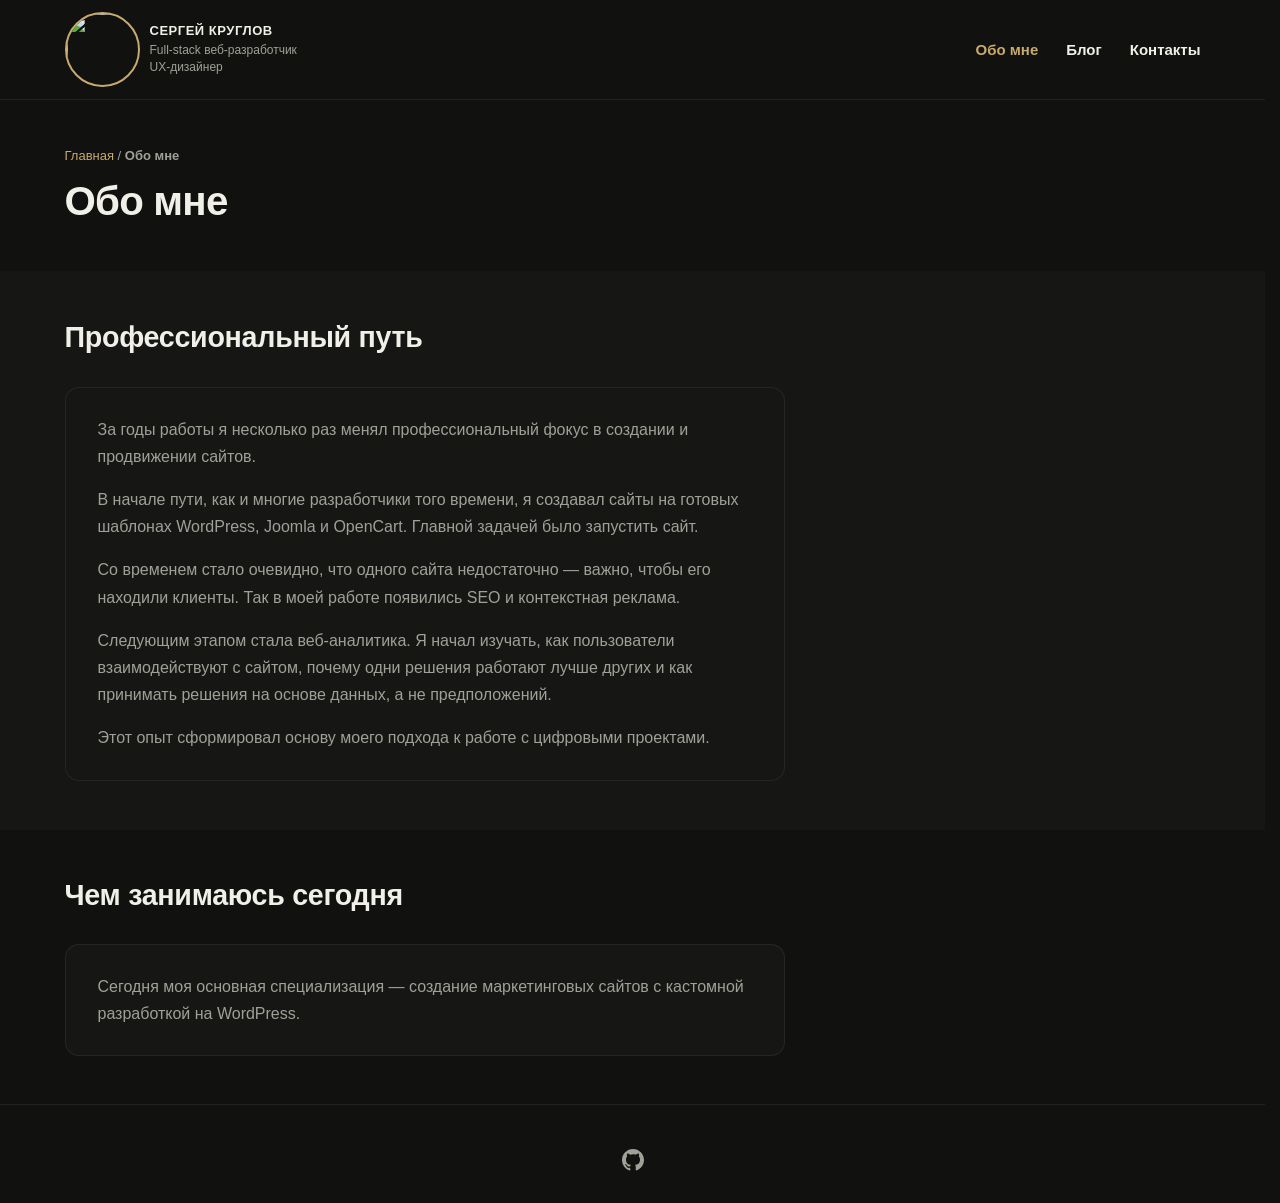
==== commit add6d2f2: "Static export 2026-08-01 01:02" ====
--- a/about/index.html
+++ b/about/index.html
@@ -5,6 +5,8 @@
     <meta name="viewport" content="width=device-width, initial-scale=1.0">
     <link rel="icon" type="image/svg+xml" href="https://kruglov.net/wp-content/themes/kruglovnet/assets/images/favicon.svg">
     <meta name="robots" content="index, follow, max-image-preview:large, max-snippet:-1, max-video-preview:-1">
+<link rel="preload" as="font" type="font/woff2" crossorigin href="https://kruglov.net/wp-content/themes/kruglovnet/assets/fonts/manrope-cyrillic.woff2">
+<link rel="preload" as="font" type="font/woff2" crossorigin href="https://kruglov.net/wp-content/themes/kruglovnet/assets/fonts/golostext-cyrillic.woff2">
 
 	<!-- This site is optimized with the Yoast SEO plugin v28.0 - https://yoast.com/product/yoast-seo-wordpress/ -->
 	<title>Full-Stack WordPress-разработчик | Сергей Круглов</title>
@@ -57,7 +59,6 @@
 /*# sourceURL=global-styles-inline-css */
 </style>
 
-<link rel="stylesheet" id="kruglovnet-styles-css" href="https://kruglov.net/wp-content/themes/kruglovnet/assets/css/styles.css?ver=98" media="all">
 <link rel="EditURI" type="application/rsd+xml" title="RSD" href="https://kruglov.net/xmlrpc.php?rsd">
 <meta name="generator" content="WordPress 7.0.2">
 <link rel="shortlink" href="https://kruglov.net/?p=62">
@@ -65,6 +66,609 @@
 <link rel="icon" href="https://kruglov.net/wp-content/uploads/favicon.svg" sizes="192x192">
 <link rel="apple-touch-icon" href="https://kruglov.net/wp-content/uploads/favicon.svg">
 <meta name="msapplication-TileImage" content="https://kruglov.net/wp-content/uploads/favicon.svg">
+<style id="kruglovnet-inline-styles">@font-face {
+  font-family: 'Manrope';
+  font-style: normal;
+  font-weight: 400 700;
+  font-display: swap;
+  src: url('https://kruglov.net/wp-content/themes/kruglovnet/assets/fonts/manrope-cyrillic-ext.woff2') format('woff2');
+  unicode-range: U+0460-052F, U+1C80-1C8A, U+20B4, U+2DE0-2DFF, U+A640-A69F, U+FE2E-FE2F;
+}
+@font-face {
+  font-family: 'Manrope';
+  font-style: normal;
+  font-weight: 400 700;
+  font-display: swap;
+  src: url('https://kruglov.net/wp-content/themes/kruglovnet/assets/fonts/manrope-cyrillic.woff2') format('woff2');
+  unicode-range: U+0301, U+0400-045F, U+0490-0491, U+04B0-04B1, U+2116;
+}
+@font-face {
+  font-family: 'Manrope';
+  font-style: normal;
+  font-weight: 400 700;
+  font-display: swap;
+  src: url('https://kruglov.net/wp-content/themes/kruglovnet/assets/fonts/manrope-latin.woff2') format('woff2');
+  unicode-range: U+0000-00FF, U+0131, U+0152-0153, U+02BB-02BC, U+02C6, U+02DA, U+02DC, U+0304, U+0308, U+0329, U+2000-206F, U+20AC, U+2122, U+2191, U+2193, U+2212, U+2215, U+FEFF, U+FFFD;
+}
+@font-face {
+  font-family: 'Golos Text';
+  font-style: normal;
+  font-weight: 500 700;
+  font-display: swap;
+  src: url('https://kruglov.net/wp-content/themes/kruglovnet/assets/fonts/golostext-cyrillic-ext.woff2') format('woff2');
+  unicode-range: U+0460-052F, U+1C80-1C8A, U+20B4, U+2DE0-2DFF, U+A640-A69F, U+FE2E-FE2F;
+}
+@font-face {
+  font-family: 'Golos Text';
+  font-style: normal;
+  font-weight: 500 700;
+  font-display: swap;
+  src: url('https://kruglov.net/wp-content/themes/kruglovnet/assets/fonts/golostext-cyrillic.woff2') format('woff2');
+  unicode-range: U+0301, U+0400-045F, U+0490-0491, U+04B0-04B1, U+2116;
+}
+@font-face {
+  font-family: 'Golos Text';
+  font-style: normal;
+  font-weight: 500 700;
+  font-display: swap;
+  src: url('https://kruglov.net/wp-content/themes/kruglovnet/assets/fonts/golostext-latin.woff2') format('woff2');
+  unicode-range: U+0000-00FF, U+0131, U+0152-0153, U+02BB-02BC, U+02C6, U+02DA, U+02DC, U+0304, U+0308, U+0329, U+2000-206F, U+20AC, U+2122, U+2191, U+2193, U+2212, U+2215, U+FEFF, U+FFFD;
+}
+:root {
+    --bg: #11110F;
+    --bg-card: #161614;
+    --bg-card2: #1C1C19;
+    --border: rgba(255,255,255,0.07);
+    --border-accent: rgba(212,185,120,0.3);
+    --text-primary: #F0EFE8;
+    --text-secondary: #A0A098;
+    --text-muted: #7A7A72;
+    --accent: #C8A96E;
+    --accent-light: rgba(200,169,110,0.10);
+    --accent-mid: rgba(200,169,110,0.18);
+    --color-error: #E05A5A;
+    --btn-text: #0E0E0C;
+
+    --font-sans: 'Manrope', Arial, sans-serif;
+    --font-display: 'Golos Text', 'Manrope', Arial, sans-serif;
+
+    --r-card: 14px;
+    --r-btn: 24px;
+
+    --container-width: 1200px;
+    --container-padding: 32px;
+    --content-max: 720px;
+    --content-narrow: 600px;
+    --header-bg: #11110F;
+}
+
+* { box-sizing: border-box; margin: 0; padding: 0; -webkit-tap-highlight-color: transparent; }
+ul, ol { padding-left: 1.4em; margin: 0.5em 0; list-style-position: outside; }
+html { scroll-behavior: smooth; overflow-y: scroll; scrollbar-gutter: stable; }
+body { font-family: var(--font-sans); background: var(--bg); color: var(--text-primary); -webkit-font-smoothing: antialiased; }
+a { color: var(--accent); transition: opacity 0.2s; }
+a:hover { opacity: 0.75; }
+.reveal { opacity: 0; transform: translateY(24px); transition: opacity 0.5s ease, transform 0.5s ease; }
+.reveal.visible { opacity: 1; transform: translateY(0); }
+@keyframes fadeIn { from { opacity: 0; } to { opacity: 1; } }
+
+h1 { font-family: var(--font-display); font-weight: 700; font-size: clamp(1.75rem, 1.4rem + 1.4vw, 2.8rem); line-height: 1.1; letter-spacing: -0.02em; }
+h2 { font-family: var(--font-display); font-weight: 600; font-size: clamp(1.35rem, 1.15rem + 0.8vw, 2.1rem); line-height: 1.2; letter-spacing: -0.01em; }
+h3 { font-weight: 600; font-size: clamp(1.1rem, 1rem + 0.4vw, 1.35rem); line-height: 1.25; }
+h4 { font-weight: 500; font-size: clamp(0.95rem, 0.9rem + 0.2vw, 1.1rem); line-height: 1.3; }
+h5 { font-weight: 500; font-size: 0.9375rem; line-height: 1.4; }
+h6 { font-weight: 500; font-size: 0.875rem; line-height: 1.4; letter-spacing: 0.05em; }
+p { font-weight: 400; font-size: 1rem; line-height: 1.6; }
+
+@media (max-width: 900px) {
+  h5 { font-size: 0.875rem; }
+  h6 { font-size: 0.75rem; }
+  p { font-size: 0.9375rem; }
+}
+
+.hdr { border-bottom: 0.5px solid var(--border); background: var(--header-bg); position: sticky; top: 0; z-index: 100; }
+.admin-bar .hdr { top: 32px; }
+.hdr-inner { display: grid; grid-template-columns: auto 1fr; align-items: center; max-width: 1200px; margin: 0 auto; padding: 12px 32px; }
+.hdr-logo { display: flex; flex-direction: row; align-items: center; justify-self: start; }
+.hdr-logo-link { display: flex; flex-direction: row; align-items: center; gap: 10px; text-decoration: none; }
+.hdr-logo-link:hover { opacity: 1; }
+.hdr-logo-link > div { display: flex; flex-direction: column; }
+.hdr-avatar { width: 75px; height: 75px; border-radius: 50%; border: 2px solid var(--accent); object-fit: cover; flex-shrink: 0; display: block; }
+.hdr-logo-name { font-size: 0.8125rem; font-weight: 700; color: var(--text-primary); letter-spacing: 0.04em; text-transform: uppercase; }
+
+
+.hdr-logo span:last-child { font-size: 0.75rem; color: var(--text-secondary); font-weight: 500; }
+.hdr-nav { display: flex; gap: 28px; align-self: stretch; justify-self: end; }
+.hdr-nav > a { font-size: 0.9375rem; font-weight: 600; color: var(--text-primary); text-decoration: none; transition: color 0.2s; display: flex; align-items: center; }
+.hdr-nav > a:hover { color: var(--accent); }
+.hdr-nav > a.active { color: var(--accent); pointer-events: none; cursor: default; }
+.hdr-nav > a.active:hover { opacity: 1; }
+.hdr-lang { display: flex; align-items: center; gap: 6px; margin-left: 16px; font-size: 0.875rem; font-weight: 700; }
+.hdr-lang-current { color: var(--accent); cursor: default; }
+.hdr-lang-link { color: var(--text-secondary); text-decoration: none; transition: color 0.2s; }
+.hdr-lang-link:hover { color: var(--accent); }
+.hdr-lang-sep { color: var(--text-secondary); opacity: 0.4; }
+.mob-lang { display: flex; align-items: center; gap: 6px; padding: 10px 0; font-size: 0.875rem; font-weight: 700; }
+
+.hero { padding: 80px 32px 80px; display: grid; grid-template-columns: 3fr 2fr; gap: 48px; align-items: center; max-width: 1200px; margin: 0 auto; }
+.badge { display: inline-block; font-size: 0.75rem; font-weight: 500; color: var(--accent); background: var(--accent-light); border: 0.5px solid var(--border-accent); padding: 5px 12px; border-radius: 6px; letter-spacing: 0.03em; margin-bottom: 20px; }
+.hero h1 { margin-bottom: 20px; color: var(--accent); }
+.hero p { margin-bottom: 28px; }
+.hero-btns { display: flex; gap: 12px; }
+.btn-primary-dark { font-size: 0.875rem; font-weight: 400; padding: 10px 22px; border-radius: var(--r-card); background: var(--accent-light); color: var(--text-primary); border: 0.5px solid var(--border-accent); cursor: pointer; transition: opacity 0.2s, border-color 0.2s, box-shadow 0.2s; text-decoration: none; display: inline-block; font-family: inherit; }
+.btn-primary-dark:hover { opacity: 0.8; border-color: var(--accent); box-shadow: 0 0 40px rgba(200,169,110,0.12); }
+.btn-secondary-dark { font-size: 0.875rem; font-weight: 400; padding: 10px 22px; border-radius: var(--r-card); background: var(--accent-light); color: var(--text-primary); border: 0.5px solid var(--border-accent); cursor: pointer; transition: opacity 0.2s, border-color 0.2s, box-shadow 0.2s; text-decoration: none; display: inline-block; font-family: inherit; }
+.btn-secondary-dark:hover { border-color: rgba(0,0,0,0.18); box-shadow: 0 0 40px rgba(200,169,110,0.12); }
+.hero-avatar { width: 400px; height: 400px; border-radius: 50%; object-fit: cover; border: 0.5px solid var(--border); justify-self: end; }
+
+.hero-block { background: var(--bg-card); padding: 1px 0; overflow: hidden; }
+.services-block { background: var(--bg-card); padding: 1px 0; overflow: hidden; }
+.pricing-block { background: var(--bg-card); padding: 1px 0; overflow: hidden; }
+.hero-block .section, .services-block .section, .pricing-block .section { border-top: none; }
+#positioning { border-top: none; }
+#process { border-top: none; }
+#timeline { border-top: none; }
+
+.about-inner { background: var(--accent-light); border: 0.5px solid var(--border-accent); border-radius: var(--r-card); padding: 20px 28px; color: var(--text-secondary); max-width: 756px; }
+.about-inner strong { color: var(--accent); font-weight: 600; }
+
+.section { max-width: 1200px; margin: 0 auto; padding: 48px 32px; }
+.page-header { max-width: 1200px; margin: 0 auto; padding: 48px 32px; }
+.eyebrow { margin-bottom: 12px; }
+h2.eyebrow { font: inherit; letter-spacing: normal; }
+.section-title { margin-bottom: 32px; }
+h3.section-title { font-family: var(--font-display); font-weight: 600; font-size: clamp(1.35rem, 1.15rem + 0.8vw, 2.1rem); line-height: 1.2; letter-spacing: -0.01em; }
+.section-sub { color: var(--text-secondary); max-width: 580px; margin-bottom: 36px; }
+
+.faq-list { max-width: var(--content-max); }
+.faq-item { border-bottom: 0.5px solid var(--border); }
+.faq-item:first-child { border-top: 0.5px solid var(--border); }
+.faq-question { margin: 0; }
+.faq-toggle {
+  width: 100%; display: flex; align-items: center; justify-content: space-between; gap: 24px;
+  padding: 22px 0; background: none; border: none; cursor: pointer; text-align: left;
+  font-family: inherit; font-size: 1rem; font-weight: 600; color: var(--text-primary); line-height: 1.4;
+}
+.faq-toggle:hover { color: var(--accent); }
+.faq-toggle span:first-child { max-width: 640px; }
+.faq-icon { position: relative; flex-shrink: 0; width: 12px; height: 12px; }
+.faq-icon::before,
+.faq-icon::after {
+  content: ""; position: absolute; left: 0; top: 50%; width: 100%; height: 1.5px;
+  background: var(--accent); transform: translateY(-50%); transition: transform 0.25s ease;
+}
+.faq-icon::after { transform: translateY(-50%) rotate(90deg); }
+.faq-item.open .faq-icon::after { transform: translateY(-50%) rotate(0deg); }
+.faq-answer { display: grid; grid-template-rows: 0fr; transition: grid-template-rows 0.3s ease; }
+.faq-answer-inner { overflow: hidden; min-height: 0; }
+.faq-item.open .faq-answer { grid-template-rows: 1fr; }
+.faq-answer p { margin: 0; padding: 0 0 24px; color: var(--text-secondary); font-size: 0.9375rem; line-height: 1.65; max-width: 640px; }
+
+.cards-grid.growth-grid { grid-template-columns: repeat(3, 1fr); }
+@media (max-width: 1100px) {
+  .cards-grid.growth-grid { grid-template-columns: 1fr 1fr; }
+}
+@media (max-width: 900px) {
+  .cards-grid.growth-grid { grid-template-columns: 1fr; }
+}
+
+.breadcrumb { font-size: 0.8125rem; color: var(--text-secondary); margin-bottom: 16px; }
+.breadcrumb a { color: var(--accent); text-decoration: none; }
+.breadcrumb a:hover { text-decoration: underline; }
+.breadcrumb span { color: var(--text-secondary); }
+.back-link { display: inline-block; font-size: 0.8125rem; color: var(--text-secondary); text-decoration: none; margin-bottom: 8px; }
+.back-link:hover { color: var(--accent); }
+
+.cards-grid { display: grid; grid-template-columns: 1fr 1fr; gap: 16px; }
+.vcard { background: var(--bg-card); border: 0.5px solid var(--border); border-radius: var(--r-card); padding: 24px; }
+.vcard a:not(.read-more) { text-decoration: none; }
+.vcard img { width: 100%; height: auto; border-radius: var(--r-card); display: block; }
+.read-more { display: inline-block; margin-top: 8px; font-size: 0.875rem; font-weight: 600; color: var(--accent); }
+.vcard h5 { margin-bottom: 8px; display: flex; align-items: center; gap: 8px; }
+.vcard img.card-icon { width: 20px; height: 20px; flex-shrink: 0; }
+.vcard p { font-weight: 500; font-size: 1rem; line-height: 1.5; color: var(--text-secondary); }
+
+@media (max-width: 900px) {
+  .vcard p { font-size: 0.9375rem; }
+}
+
+.blog-layout { display: grid; grid-template-columns: 1fr; gap: 32px; align-items: start; }
+.blog-layout:has(.blog-sidebar) { grid-template-columns: 1fr 280px; }
+.blog-main { display: flex; flex-direction: column; gap: 16px; }
+.blog-main .vcard:last-child { margin-bottom: 0; }
+body.blog .blog-main,
+body.archive .blog-main { display: grid; grid-template-columns: 1fr 1fr; gap: 16px; }
+body.blog .blog-main > div:last-child,
+body.archive .blog-main > div:last-child { grid-column: 1 / -1; }
+.blog-sidebar { position: sticky; top: 120px; }
+.admin-bar .blog-sidebar { top: 152px; }
+.blog-sidebar-section { margin-bottom: 32px; }
+.blog-sidebar-section:last-child { margin-bottom: 0; }
+.blog-sidebar-title { margin-bottom: 16px; text-transform: uppercase; }
+.blog-tags { display: flex; flex-direction: column; gap: 6px; }
+.blog-tag { font-size: 0.75rem; color: var(--text-secondary); background: var(--bg-card2); padding: 3px 10px; border-radius: 100px; text-decoration: none; transition: color 0.2s, background 0.2s; }
+.blog-tag:hover { color: var(--accent); background: var(--accent-light); }
+.blog-tag--active { color: var(--accent); background: var(--accent-light); pointer-events: none; cursor: default; }
+.tag-count { font-size: 0.6875rem; color: var(--text-muted); }
+
+@media (max-width: 900px) {
+  .blog-layout,
+  .blog-layout:has(.blog-sidebar) { grid-template-columns: 1fr; gap: 24px; }
+  body.blog .blog-main,
+  body.archive .blog-main { grid-template-columns: 1fr; }
+  .blog-sidebar { position: static; top: auto; }
+  body.blog .blog-sidebar,
+  body.category .blog-sidebar { order: -1; }
+  .blog-tags { flex-direction: row; flex-wrap: wrap; }
+  body.single .section { display: flex; flex-direction: column; }
+  body.single .blog-layout { display: contents; }
+  body.single .breadcrumb { order: 1; }
+  body.single .blog-main { order: 2; margin-top: 32px; }
+  body.single .telegram-cta { order: 3; }
+  body.single .related-posts { order: 4; }
+  body.single .blog-sidebar { order: 5; margin-top: 48px; }
+}
+
+.svc-grid { display: grid; grid-template-columns: repeat(3,1fr); gap: 16px; }
+.svc { background: var(--bg-card); border: 0.5px solid var(--border); border-radius: var(--r-card); padding: 24px; }
+.svc h4 { margin-bottom: 10px; display: flex; align-items: center; gap: 8px; }
+.svc p { font-weight: 500; font-size: 1rem; line-height: 1.5; color: var(--text-secondary); }
+
+@media (max-width: 900px) {
+  .svc p { font-size: 0.9375rem; }
+}
+
+
+.phases { display: grid; grid-template-columns: repeat(3,1fr); gap: 16px; margin-bottom: 28px; }
+.phase { background: var(--bg-card); border: 0.5px solid var(--border); border-radius: var(--r-card); padding: 20px; }
+.phase-label { font-size: 0.75rem; font-weight: 700; color: var(--accent); letter-spacing: 0.06em; text-transform: uppercase; margin-bottom: 8px; }
+.phase h4 { margin-bottom: 10px; }
+.phase-tags { display: flex; flex-wrap: wrap; gap: 6px; }
+.phase-tag { font-size: 0.75rem; color: var(--text-secondary); background: rgba(255,255,255,0.04); padding: 3px 10px; border-radius: 100px; }
+
+.loop { background: var(--bg-card2); border: 0.5px solid var(--border); border-radius: var(--r-card); padding: 18px 24px; font-size: 0.9375rem; font-weight: 500; color: var(--text-secondary); text-align: center; line-height: 1.5; }
+.loop span { color: var(--accent); }
+
+.st-list { display: flex; flex-direction: column; gap: 8px; max-width: 600px; }
+.st-list-item { display: flex; justify-content: space-between; align-items: baseline; gap: 16px; padding: 10px 0; border-bottom: 0.5px solid var(--border); }
+.st-list-item:last-child { border-bottom: none; }
+.st-list-label { font-size: 0.9375rem; font-weight: 500; color: var(--text-primary); }
+.st-list-value { font-size: 0.9375rem; font-weight: 600; color: var(--accent); white-space: nowrap; }
+.st-note { font-size: 0.875rem; line-height: 1.5; color: var(--text-secondary); margin-top: 20px; }
+
+.process-detail { margin-top: 48px; max-width: 672px; margin-left: 0; text-align: left; }
+.timeline { display: flex; flex-direction: column; gap: 0; text-align: left; }
+.timeline-item { display: grid; grid-template-columns: 48px 1fr; gap: 24px; padding: 20px 0; box-shadow: 0 -0.5px 0 0 var(--border); }
+.timeline-item:first-child { box-shadow: none; }
+.tl-num { font-size: 1.5rem; font-weight: 700; color: var(--accent); line-height: 1; letter-spacing: -0.03em; }
+.tl-content h4 { margin-bottom: 8px; }
+.tl-desc { font-size: 0.9375rem; line-height: 1.65; color: var(--text-secondary); margin-bottom: 12px; }
+.tl-result { font-size: 0.875rem; font-weight: 600; color: var(--accent); line-height: 1.5; padding: 12px 16px; background: var(--accent-light); border-left: 2px solid var(--accent); border-radius: 0 6px 6px 0; }
+.tl-phase-label { font-size: 0.75rem; font-weight: 700; color: var(--accent); letter-spacing: 0.05em; text-transform: uppercase; padding: 24px 0 4px; margin-top: 8px; border-top: 1.5px solid var(--accent); }
+.tl-phase-label:first-of-type { border-top: none; padding-top: 0; margin-top: 0; }
+
+.prc-grid { display: grid; grid-template-columns: repeat(3, 1fr); gap: 16px; margin-bottom: 36px; }
+.prc-card { background: var(--bg-card); border: 0.5px solid var(--border); border-radius: var(--r-card); padding: 28px; display: flex; flex-direction: column; gap: 16px; }
+.prc-card h4 { margin-bottom: 0; }
+.prc-card p { font-size: 0.9375rem; line-height: 1.6; color: var(--text-secondary); }
+.prc-card h6 { margin-bottom: 0; }
+.prc-price { font-size: clamp(1.35rem, 1.15rem + 0.8vw, 2rem); font-weight: 700; color: var(--accent); line-height: 1.2; }
+.prc-list { list-style: none; padding: 0; margin: 0; display: flex; flex-direction: column; gap: 6px; }
+.prc-list li { font-size: 0.875rem; line-height: 1.5; color: var(--text-secondary); padding-left: 16px; position: relative; }
+.prc-list li::before { content: "✓"; position: absolute; left: 0; color: var(--accent); }
+
+.prc-terms { display: flex; flex-direction: column; gap: 8px; }
+.prc-term { font-size: 0.875rem; line-height: 1.5; color: var(--text-secondary); }
+
+.cta-block { background: var(--bg-card); border: 0.5px solid var(--border); border-radius: 20px; padding: 56px 48px; text-align: center; max-width: 1136px; margin: 48px auto; }
+.page-id-9 .section { padding-bottom: 0; }
+.page-id-9 .cta-block { margin-top: 0; }
+.cta-block h2 { margin-bottom: 16px; }
+.cta-block p { max-width: 480px; margin: 0 auto 32px; }
+.cta-btn-main { font-size: 0.875rem; font-weight: 400; padding: 13px 28px; border-radius: var(--r-card); background: var(--accent-light); color: var(--text-primary); border: 0.5px solid var(--border-accent); cursor: pointer; transition: opacity 0.2s, border-color 0.2s, box-shadow 0.2s; text-decoration: none; display: inline-block; font-family: inherit; }
+.cta-btn-main:hover { opacity: 0.8; border-color: var(--accent); box-shadow: 0 0 40px rgba(200,169,110,0.12); }
+
+input[type="checkbox"] { accent-color: var(--accent); }
+.footer { border-top: 0.5px solid var(--border); padding: 28px 32px; text-align: center; }
+.footer p { font-size: 0.75rem; line-height: 1.4; color: var(--text-secondary); }
+.footer-socials { display: flex; gap: 12px; justify-content: center; margin-top: 16px; }
+.footer-social { display: inline-block; color: var(--text-secondary); transition: color 0.2s; }
+.footer-social:hover { color: var(--accent); opacity: 1; }
+
+.scroll-top { position: fixed; bottom: 32px; right: 32px; width: 44px; height: 44px; border-radius: 50%; background: var(--accent); color: var(--btn-text); border: none; cursor: pointer; font-size: 1.25rem; line-height: 1; display: flex; align-items: center; justify-content: center; opacity: 0; visibility: hidden; transition: opacity 0.3s, visibility 0.3s; z-index: 90; }
+.scroll-top.visible { opacity: 1; visibility: visible; }
+.scroll-top:hover { opacity: 0.85; }
+
+.hdr-toggle { display: none; background: none; border: none; cursor: pointer; padding: 4px; color: var(--text-primary); }
+.hdr-toggle img { filter: none; }
+
+.mob-nav { position: absolute; top: 100%; left: 0; right: 0; background: var(--bg); border-bottom: 0.5px solid var(--border); padding: 0 20px; max-height: 0; overflow: hidden; transition: max-height 0.4s ease, padding 0.4s ease; z-index: 99; }
+.mob-nav.open { max-height: 700px; padding: 16px 20px; }
+.mob-nav > a { display: block; font-size: 0.9375rem; font-weight: 600; color: var(--text-secondary); text-decoration: none; padding: 14px 0; border-bottom: 0.5px solid var(--border); transition: opacity 0.3s, color 0.15s; opacity: 0; }
+.mob-nav.open > a { opacity: 1; }
+.mob-nav > a:nth-child(2) { transition-delay: 0s, 0s; }
+.mob-nav > a:nth-child(3) { transition-delay: 0.05s, 0s; }
+.mob-nav > a:nth-child(4) { transition-delay: 0.1s, 0s; }
+.mob-nav > a:nth-child(5) { transition-delay: 0.15s, 0s; }
+.mob-nav > a:nth-child(6) { transition-delay: 0.2s, 0s; }
+.mob-nav > a:nth-child(7) { transition-delay: 0.25s, 0s; }
+.mob-nav > a:nth-child(8) { transition-delay: 0.3s, 0s; }
+.mob-nav > a:last-child { border-bottom: none; }
+.mob-nav > a:hover { color: var(--accent); }
+.mob-nav > a.active { color: var(--accent); pointer-events: none; cursor: default; }
+.mob-nav > a.active:hover { opacity: 1; }
+.blog-content > * { max-width: var(--content-max); }
+.blog-content > .wp-block-image { max-width: none; }
+.blog-content > .wp-block-image img { width: 100%; height: auto; }
+.blog-content .wp-block-image { margin-bottom: 1em; }
+.blog-content .blog-featured-image { max-width: none; width: 100%; margin: 32px 0; overflow: hidden; }
+.blog-content .blog-featured-image img { width: 100%; max-width: 100%; height: auto; border-radius: var(--r-card); }
+.single .section-title { margin-bottom: 16px; }
+.single .section-title + * { margin-top: 0; }
+.blog-content img { max-width: 100%; height: auto; border-radius: var(--r-card); }
+.blog-content p { margin-bottom: 1em; color: var(--text-secondary); }
+.blog-content h2 { margin-top: 1.5em; margin-bottom: 0.5em; }
+.blog-content h3 { margin-top: 1.2em; margin-bottom: 0.5em; }
+.blog-content ul, .blog-content ol { margin-bottom: 1em; padding: 0; list-style: none; color: var(--text-secondary); }
+.blog-content ul li { padding: 6px 0 6px 24px; position: relative; }
+.blog-content ul li::before { content: ""; position: absolute; left: 0; top: 14px; width: 6px; height: 6px; border-radius: 1px; background: var(--accent); opacity: 0.6; }
+.blog-content ol li { padding: 6px 0 6px 32px; position: relative; counter-increment: list-counter; }
+.blog-content ol li::before { content: counter(list-counter) "."; position: absolute; left: 0; font-weight: 600; color: var(--accent); }
+.blog-content ol { counter-reset: list-counter; }
+.blog-content strong { color: var(--text-primary); }
+.blog-content code { background: var(--bg-card2); padding: 2px 6px; border-radius: 4px; font-size: 0.875em; }
+.blog-content a { color: var(--accent); }
+.blog-content .wp-block-quote { margin: 24px 0; padding: 20px 24px; border-left: 2px solid var(--accent); background: var(--accent-light); border-radius: 0 var(--r-card) var(--r-card) 0; }
+.blog-content .wp-block-quote p { font-size: 0.9375rem; line-height: 1.65; color: var(--text-primary); font-weight: 500; margin-bottom: 8px; }
+.blog-content .wp-block-quote cite { font-size: 0.8125rem; color: var(--accent); font-style: normal; font-weight: 600; }
+.blog-content .wp-block-quote.is-style-large p { font-size: 1.125rem; }
+
+@media (max-width: 900px) {
+  :root { --container-padding: 20px; }
+  .blog-content h2 { margin-top: 32px; margin-bottom: 12px; }
+  .blog-content h3 { margin-top: 24px; margin-bottom: 10px; }
+  .hdr-inner { padding: 10px 20px; display: flex; align-items: center; }
+  .hdr-avatar { width: 50px; height: 50px; }
+  .hdr-nav { display: none; }
+  .hdr-toggle { display: flex; margin-left: auto; }
+  .hero { grid-template-columns: 1fr; padding: 48px 20px 40px; gap: 32px; }
+  .hero > div { text-align: center; }
+  .hero-avatar { width: 240px; height: 240px; justify-self: center; }
+  .hero-btns { flex-direction: column; justify-content: center; align-items: center; }
+  .btn-primary-dark, .btn-secondary-dark { width: 100%; text-align: center; }
+.hero-btns .btn-primary-dark,
+.hero-btns .btn-secondary-dark { height: 44px; width: 210px; display: inline-flex; align-items: center; justify-content: center; }
+  .section { padding: 32px 20px; }
+  .cards-grid { grid-template-columns: 1fr; }
+  .svc-grid { grid-template-columns: 1fr; }
+  .phases { grid-template-columns: repeat(2, 1fr); }
+  .cta-block { margin: 32px 16px; padding: 32px 20px; }
+  .about-inner { padding: 16px 20px; }
+  .process-detail { margin-top: 32px; }
+  .timeline-item { grid-template-columns: 36px 1fr; gap: 16px; padding: 16px 0; }
+  .tl-num { font-size: 1.125rem; }
+  .tl-result { font-size: 0.8125rem; padding: 10px 14px; }
+  .tl-phase-label { padding: 16px 0 2px; font-size: 0.6875rem; }
+  .prc-grid { grid-template-columns: 1fr; }
+  .prc-card { padding: 20px; }
+  .scroll-top { bottom: 20px; right: 20px; width: 40px; height: 40px; font-size: 1.125rem; }
+  .footer { padding: 24px 20px; }
+  .footer-socials { gap: 16px; }
+}
+@media screen and (max-width: 782px) {
+  .admin-bar .hdr { top: 46px; }
+}
+@media screen and (max-width: 600px) {
+  .admin-bar .hdr { top: 0; }
+}
+.prc-manifest-body { max-width: var(--content-max); display: flex; flex-direction: column; gap: 16px; background: var(--bg-card); border: 0.5px solid var(--border); border-radius: var(--r-card); padding: 28px 32px; }
+.prc-quote { margin: 28px 0; padding: 20px 24px; border-left: 2px solid var(--accent); background: var(--accent-light); border-radius: 0 var(--r-card) var(--r-card) 0; max-width: 480px; }
+.prc-quote p { font-size: 0.9375rem; line-height: 1.65; color: var(--text-primary); font-weight: 500; margin-bottom: 8px; }
+.prc-quote cite { font-size: 0.8125rem; color: var(--accent); font-style: normal; font-weight: 600; }
+.prc-manifest-body p { font-size: 1rem; line-height: 1.7; color: var(--text-secondary); font-weight: 500; }
+.prc-manifest-body .prc-p-key { font-size: 1.0625rem; line-height: 1.55; color: var(--text-primary); font-weight: 600; padding-left: 20px; border-left: 2px solid var(--accent); margin-top: 18px; }
+.prc-manifest-body .prc-p-conclusion { font-size: 0.875rem; line-height: 1.5; color: var(--text-muted); padding-left: 16px; border-left: 1px solid var(--border); margin-top: 18px; }
+.prc-manifest-body p:last-child { margin-bottom: 0; }
+
+.levels-grid { display: grid; grid-template-columns: 1fr 1fr; gap: 16px; }
+.level-card { background: var(--bg-card); border: 0.5px solid var(--border); border-radius: var(--r-card); padding: 24px; display: flex; flex-direction: column; gap: 12px; }
+.level-num { font-size: 0.75rem; font-weight: 700; color: var(--accent); letter-spacing: 0.05em; }
+.level-card h3 { font-weight: 600; }
+.level-card > p { font-size: 0.9375rem; line-height: 1.6; color: var(--text-secondary); }
+.level-list { list-style: none; padding: 0; margin: 0; display: flex; flex-direction: column; gap: 6px; }
+.level-list li { font-size: 0.875rem; line-height: 1.5; color: var(--text-secondary); padding-left: 14px; position: relative; }
+.level-list li::before { content: "—"; position: absolute; left: 0; color: var(--accent); }
+
+.core-list { display: flex; flex-direction: column; gap: 8px; max-width: 600px; }
+.core-item { font-size: 0.9375rem; line-height: 1.6; color: var(--text-secondary); padding: 14px 0 14px 28px; border-bottom: 0.5px solid var(--border); position: relative; }
+.core-item::before { content: ""; position: absolute; left: 0; top: 22px; width: 8px; height: 8px; border-radius: 2px; background: var(--accent); opacity: 0.5; }
+.core-item strong { color: var(--text-primary); font-weight: 600; display: block; margin-bottom: 2px; }
+.core-item:last-child { border-bottom: none; }
+
+.principles-alt { background: var(--bg-card); padding: 1px 0; overflow: hidden; }
+.page-id-60 .section { border-top: none; }
+
+.menu-item-has-children { position: relative; display: flex; align-items: center; }
+.menu-parent { font-size: 0.9375rem; font-weight: 600; color: var(--text-primary); cursor: default; display: inline-flex; align-items: center; gap: 4px; transition: color 0.2s; }
+.menu-item-has-children:hover .menu-parent { color: var(--accent); }
+.menu-item-has-children.active .menu-parent { color: var(--accent); }
+.menu-arrow { transition: transform 0.2s; }
+.menu-item-has-children:hover .menu-arrow { transform: rotate(180deg); }
+.sub-menu { position: absolute; top: 100%; left: 50%; transform: translateX(-50%); background: var(--bg); border: 0.5px solid var(--border); border-radius: var(--r-card); padding: 8px 0; min-width: 200px; opacity: 0; visibility: hidden; transition: opacity 0.2s, visibility 0.2s; z-index: 110; }
+
+.menu-item-has-children:hover .sub-menu { opacity: 1; visibility: visible; }
+.sub-menu > a { display: block; font-size: 0.9375rem; font-weight: 500; color: var(--text-secondary); text-decoration: none; padding: 8px 20px; transition: background 0.15s, color 0.15s; white-space: nowrap; }
+.sub-menu > a:hover { background: var(--bg-card); color: var(--accent); }
+.sub-menu > a.active { color: var(--accent); background: var(--bg-card); pointer-events: none; cursor: default; }
+
+.mob-sub-wrap { display: block; }
+.mob-sub-parent { display: flex; align-items: center; justify-content: space-between; font-size: 0.9375rem; font-weight: 600; color: var(--text-secondary); padding: 14px 0; border-bottom: 0.5px solid var(--border); cursor: pointer; user-select: none; }
+.mob-sub-parent .mob-arrow { transition: transform 0.2s; flex-shrink: 0; }
+.mob-sub-parent.open .mob-arrow { transform: rotate(180deg); }
+.mob-sub-items { padding-left: 16px; max-height: 0; overflow: hidden; transition: max-height 0.35s ease; }
+.mob-sub-items.open { max-height: 200px; }
+.mob-sub-items { padding-left: 16px; }
+.mob-sub-items > a { display: block; font-size: 0.875rem; font-weight: 500; color: var(--text-secondary); text-decoration: none; padding: 10px 0; border-bottom: 0.5px solid var(--border); transition: color 0.15s; }
+.mob-sub-items > a:hover { color: var(--accent); }
+.mob-sub-items > a.active { color: var(--accent); pointer-events: none; cursor: default; }
+.mob-sub-items > a:last-child { border-bottom: none; }
+.mob-sub-wrap:last-child .mob-sub-parent { border-bottom: none; }
+
+.value-grid { display: grid; grid-template-columns: 1fr 1fr; gap: 12px; max-width: 640px; margin-top: 24px; margin-bottom: 24px; }
+.value-item { font-size: 0.9375rem; line-height: 1.5; color: var(--text-secondary); padding: 16px 20px; background: var(--bg-card); border: 0.5px solid var(--border); border-radius: var(--r-card); font-weight: 500; }
+
+.prc-final { max-width: 640px; display: flex; flex-direction: column; gap: 12px; padding: 40px 44px; background: var(--accent-light); border: 0.5px solid var(--border-accent); border-radius: var(--r-card); }
+.prc-final-item { font-size: 1.125rem; line-height: 1.5; color: var(--text-secondary); font-weight: 500; }
+.prc-final-em { font-size: clamp(1.15rem, 1rem + 0.5vw, 1.5rem); line-height: 1.4; color: var(--text-primary); font-weight: 600; padding: 12px 0; }
+.prc-final-outro { font-size: 1rem; line-height: 1.5; color: var(--accent); font-weight: 600; padding-top: 8px; }
+
+.dy-alt { background: var(--bg-card); padding: 1px 0; overflow: hidden; }
+
+.dy-list .core-item { padding: 10px 0 10px 24px; }
+.dy-list .core-item::before { top: 18px; width: 6px; height: 6px; }
+.dy-list .core-item strong { display: inline; font-weight: 500; color: var(--text-secondary); }
+
+.dy-prc-grid { grid-template-columns: 1fr 1fr; }
+.dy-prc-grid .prc-card { max-width: 100%; }
+.dy-prc-grid .prc-card p { font-size: 0.875rem; }
+
+.dy-thesis { padding: 1px 0; overflow: hidden; }
+.dy-thesis-heading { font-family: var(--font-display); font-weight: 700; font-size: clamp(1.5rem, 1.2rem + 1.2vw, 2.4rem); line-height: 1.2; letter-spacing: -0.02em; margin-bottom: 48px; max-width: 640px; }
+.dy-thesis-accent { color: var(--accent); }
+.dy-scheme { display: flex; flex-direction: column; align-items: flex-start; gap: 8px; margin-bottom: 32px; }
+.dy-scheme-item { display: flex; align-items: center; gap: 12px; }
+.dy-scheme-num { width: 32px; height: 32px; min-width: 32px; border-radius: 50%; background: var(--accent); color: var(--btn-text); font-size: 0.875rem; font-weight: 700; display: flex; align-items: center; justify-content: center; }
+.dy-scheme-item-text { font-size: 1rem; font-weight: 600; color: var(--text-primary); padding: 4px 0; }
+.dy-scheme-arrow { width: 32px; text-align: center; padding-left: 0; color: var(--accent); font-size: 1.25rem; font-weight: 700; line-height: 1; opacity: 0.6; }
+.dy-scheme-note { font-size: 0.9375rem; line-height: 1.6; color: var(--text-secondary); max-width: 480px; }
+
+.dy-icon { color: var(--accent); flex-shrink: 0; vertical-align: middle; margin-right: 8px; }
+#approach-detail .prc-manifest-body p { display: flex; align-items: flex-start; }
+.dy-support-card { padding: 28px; display: flex; flex-direction: column; gap: 16px; }
+.dy-support-card h5 { margin-bottom: 0; }
+.dy-support-price { font-size: clamp(1.15rem, 1rem + 0.4vw, 1.5rem); font-weight: 700; color: var(--accent); line-height: 1.2; }
+.dy-support-desc { font-size: 0.9375rem; line-height: 1.6; color: var(--text-secondary); }
+.dy-support-note { font-size: 0.875rem; line-height: 1.5; color: var(--text-secondary); }
+.dy-support-note--alert { font-size: 0.8125rem; color: var(--text-muted); padding: 12px 16px; background: var(--accent-light); border-left: 2px solid var(--accent); border-radius: 0 6px 6px 0; margin-top: 4px; }
+.dy-support-card .prc-list { margin-top: 0; }
+.dy-support-card .prc-list li { font-weight: 500; }
+.dy-support-result { font-size: 0.9375rem; font-weight: 600; color: var(--accent); line-height: 1.5; padding: 12px 16px; background: var(--accent-light); border-left: 2px solid var(--accent); border-radius: 0 6px 6px 0; }
+
+.cs-outro { max-width: var(--content-max); }
+.cs-outro p { font-size: 1rem; line-height: 1.7; color: var(--text-secondary); }
+.cs-outro .prc-list li { font-weight: 500; }
+.cs-prc-grid { grid-template-columns: 1fr 1fr 1fr; }
+.cs-prc-grid .prc-card { max-width: 100%; }
+
+.dy-support-grid { grid-template-columns: 1fr 1fr 1fr; }
+@media (max-width: 1100px) {
+  .dy-support-grid { grid-template-columns: 1fr 1fr; }
+}
+@media (max-width: 900px) {
+  .dy-support-grid { grid-template-columns: 1fr; }
+  .dy-prc-grid { grid-template-columns: 1fr; }
+  .cs-prc-grid { grid-template-columns: 1fr; }
+  .dy-scheme { gap: 8px; }
+  .dy-thesis-heading { margin-bottom: 32px; }
+}
+
+.dy-audit-card { max-width: 480px; padding: 28px; }
+.dy-audit-card .prc-price { margin-bottom: 20px; }
+.dy-audit-card .dy-support-note { margin-top: 20px; }
+.dy-audit-card .prc-list { margin-top: 12px; }
+
+.dy-approach-inset { margin-top: 48px; padding-top: 32px; border-top: 0.5px solid var(--border); }
+
+.sp-prc-grid .prc-card { max-width: 400px; }
+
+.hm-hero { padding: 100px 32px; text-align: center; max-width: 700px; margin: 0 auto; }
+.hm-hero-inner { display: flex; flex-direction: column; align-items: center; gap: 20px; }
+.hm-hero-sub { font-size: 0.8125rem; font-weight: 600; color: var(--text-muted); letter-spacing: 0.06em; text-transform: uppercase; }
+.hm-hero h1 { margin-bottom: 0; }
+.hm-hero-desc { font-size: clamp(1rem, 0.95rem + 0.2vw, 1.125rem); line-height: 1.6; color: var(--text-secondary); max-width: 520px; }
+
+.hm-chain { display: flex; flex-direction: column; gap: 12px; margin: 36px 0 28px; }
+.hm-chain-item { }
+.hm-chain-num { width: 36px; height: 36px; border-radius: 50%; background: var(--accent); color: var(--btn-text); font-size: 0.9375rem; font-weight: 700; display: flex; align-items: center; justify-content: center; margin-bottom: 8px; }
+.hm-chain-label { font-size: 1.05rem; font-weight: 600; color: var(--text-primary); margin-bottom: 4px; }
+.hm-chain-desc { font-size: 0.8125rem; line-height: 1.4; color: var(--text-muted); }
+.hm-chain-arrow { width: 36px; text-align: center; color: var(--accent); font-size: 1.25rem; line-height: 1; opacity: 0.5; }
+.hm-chain-note { font-size: 0.9375rem; line-height: 1.6; color: var(--text-secondary); }
+.hm-sc-grid { display: grid; grid-template-columns: repeat(4, 1fr); gap: 16px; margin: 36px 0 28px; }
+.hm-sc-card { background: var(--bg-card); border: 0.5px solid var(--border); border-radius: var(--r-card); padding: 24px; display: flex; flex-direction: column; gap: 8px; }
+.hm-sc-num { font-size: 1.5rem; font-weight: 700; color: var(--accent); line-height: 1; }
+.hm-sc-label { font-size: 1rem; font-weight: 600; color: var(--text-primary); }
+.hm-sc-desc { font-size: 0.8125rem; line-height: 1.5; color: var(--text-muted); }
+
+.hm-modules { display: flex; flex-direction: column; gap: 0; max-width: 600px; }
+.hm-module { display: flex; align-items: center; justify-content: space-between; gap: 16px; padding: 20px 0; border-bottom: 0.5px solid var(--border); }
+.hm-module:last-child { border-bottom: none; }
+.hm-module-body h3 { font-size: 1.05rem; font-weight: 600; margin-bottom: 4px; }
+.hm-module-body p { font-size: 0.875rem; line-height: 1.5; color: var(--text-secondary); margin: 0; }
+.hm-module-link { font-size: 1.25rem; color: var(--accent); text-decoration: none; flex-shrink: 0; padding: 4px 8px; transition: opacity 0.2s; }
+.hm-module-link:hover { opacity: 0.7; }
+
+.hm-principle-body { max-width: var(--content-max); }
+.hm-principle-body > p { font-size: 1rem; line-height: 1.7; color: var(--text-secondary); margin-bottom: 16px; }
+
+.hm-approach .core-list { gap: 4px; }
+.hm-approach .core-item { padding: 10px 0 10px 24px; }
+.hm-approach .core-item::before { top: 18px; width: 6px; height: 6px; }
+.hm-approach .core-item strong { display: inline; font-weight: 500; color: var(--text-secondary); }
+
+.hm-group-label { font-size: 0.75rem; font-weight: 700; color: var(--accent); letter-spacing: 0.08em; text-transform: uppercase; margin-bottom: 8px; }
+.hm-nav-label { font-size: 0.75rem; font-weight: 600; color: var(--text-muted); letter-spacing: 0.05em; text-transform: uppercase; margin-bottom: 12px; }
+.hm-nav-links { display: flex; flex-wrap: wrap; gap: 8px 20px; }
+.hm-nav-links a { font-size: 0.875rem; color: var(--text-secondary); text-decoration: none; transition: color 0.2s; }
+.hm-nav-links a:hover { color: var(--accent); }
+.home .section-title { max-width: var(--content-max); }
+.blog .vcard h4 { font-weight: 600; }
+
+@media (max-width: 900px) {
+  .hm-hero { padding: 64px 20px; }
+  .hm-nav-links { flex-direction: column; gap: 6px; }
+  .hm-sc-grid { grid-template-columns: repeat(2, 1fr); }
+}
+@media (max-width: 500px) {
+  .value-grid { grid-template-columns: 1fr; }
+  .hm-sc-grid { grid-template-columns: 1fr; }
+}
+
+.hero-benefits {
+  display: grid;
+  grid-template-columns: 1fr 1fr;
+  gap: 16px 32px;
+  margin-top: 24px;
+  margin-bottom: 28px;
+}
+.hero-benefit {
+  background: var(--accent-light);
+  border-radius: var(--r-card);
+  padding: 16px 22px;
+  font-size: 0.875rem;
+  line-height: 1.5;
+  color: var(--text-secondary);
+  box-shadow: 0 0 40px rgba(200,169,110,0.08);
+}
+@media (max-width: 500px) {
+  .hero-benefits {
+    grid-template-columns: 1fr;
+  }
+}
+
+@media (min-width: 600px) and (max-width: 899px) {
+  .mob-nav {
+    left: auto;
+    right: 20px;
+    width: auto;
+    max-width: 400px;
+    min-width: 320px;
+    border: 0.5px solid var(--border);
+    border-radius: var(--r-card);
+  }
+}
+
+</style>
 <script>if(/\/index\.html$/.test(location.pathname))location.replace(location.pathname.replace(/\/index\.html$/,"/")||"/");</script></head>
 <body class="wp-singular page-template page-template-page-about page-template-page-about-php page page-id-62 wp-theme-kruglovnet">
 
@@ -89,6 +693,7 @@
 <a href="https://kruglov.net/about/" class="active">Обо мне</a><a href="https://kruglov.net/blog/">Блог</a><a href="https://kruglov.net/contact/">Контакты</a>  </div>
   </div>
 
+<main>
 <div class="section page-header" style="border-top:none">
       <div class="breadcrumb"><span><span><a href="https://kruglov.net/">Главная</a></span> / <span class="breadcrumb_last" aria-current="page"><strong>Обо мне</strong></span></span></div>    <h1>Обо мне</h1>
 </div>
@@ -188,5 +793,5 @@
 const a=JSON.parse(document.getElementById("wp-emoji-settings").textContent),o=(window._wpemojiSettings=a,"wpEmojiSettingsSupports"),s=["flag","emoji"];function i(e){try{var t={supportTests:e,timestamp:(new Date).valueOf()};sessionStorage.setItem(o,JSON.stringify(t))}catch(e){}}function c(e,t,n){e.clearRect(0,0,e.canvas.width,e.canvas.height),e.fillText(t,0,0);t=new Uint32Array(e.getImageData(0,0,e.canvas.width,e.canvas.height).data);e.clearRect(0,0,e.canvas.width,e.canvas.height),e.fillText(n,0,0);const a=new Uint32Array(e.getImageData(0,0,e.canvas.width,e.canvas.height).data);return t.every((e,t)=>e===a[t])}function p(e,t){e.clearRect(0,0,e.canvas.width,e.canvas.height),e.fillText(t,0,0);var n=e.getImageData(16,16,1,1);for(let e=0;e<n.data.length;e++)if(0!==n.data[e])return!1;return!0}function u(e,t,n,a){switch(t){case"flag":return n(e,"\ud83c\udff3\ufe0f\u200d\u26a7\ufe0f","\ud83c\udff3\ufe0f\u200b\u26a7\ufe0f")?!1:!n(e,"\ud83c\udde8\ud83c\uddf6","\ud83c\udde8\u200b\ud83c\uddf6")&&!n(e,"\ud83c\udff4\udb40\udc67\udb40\udc62\udb40\udc65\udb40\udc6e\udb40\udc67\udb40\udc7f","\ud83c\udff4\u200b\udb40\udc67\u200b\udb40\udc62\u200b\udb40\udc65\u200b\udb40\udc6e\u200b\udb40\udc67\u200b\udb40\udc7f");case"emoji":return!a(e,"\ud83e\u1fac8")}return!1}function f(e,t,n,a){let r;const o=(r="undefined"!=typeof WorkerGlobalScope&&self instanceof WorkerGlobalScope?new OffscreenCanvas(300,150):document.createElement("canvas")).getContext("2d",{willReadFrequently:!0}),s=(o.textBaseline="top",o.font="600 32px Arial",{});return e.forEach(e=>{s[e]=t(o,e,n,a)}),s}function r(e){var t=document.createElement("script");t.src=e,t.defer=!0,document.head.appendChild(t)}a.supports={everything:!0,everythingExceptFlag:!0},new Promise(t=>{let n=function(){try{var e=JSON.parse(sessionStorage.getItem(o));if("object"==typeof e&&"number"==typeof e.timestamp&&(new Date).valueOf()<e.timestamp+604800&&"object"==typeof e.supportTests)return e.supportTests}catch(e){}return null}();if(!n){if("undefined"!=typeof Worker&&"undefined"!=typeof OffscreenCanvas&&"undefined"!=typeof URL&&URL.createObjectURL&&"undefined"!=typeof Blob)try{var e="postMessage("+f.toString()+"("+[JSON.stringify(s),u.toString(),c.toString(),p.toString()].join(",")+"));",a=new Blob([e],{type:"text/javascript"});const r=new Worker(URL.createObjectURL(a),{name:"wpTestEmojiSupports"});return void(r.onmessage=e=>{i(n=e.data),r.terminate(),t(n)})}catch(e){}i(n=f(s,u,c,p))}t(n)}).then(e=>{for(const n in e)a.supports[n]=e[n],a.supports.everything=a.supports.everything&&a.supports[n],"flag"!==n&&(a.supports.everythingExceptFlag=a.supports.everythingExceptFlag&&a.supports[n]);var t;a.supports.everythingExceptFlag=a.supports.everythingExceptFlag&&!a.supports.flag,a.supports.everything||((t=a.source||{}).concatemoji?r(t.concatemoji):t.wpemoji&&t.twemoji&&(r(t.twemoji),r(t.wpemoji)))});
 //# sourceURL=https://kruglov.net/wp-includes/js/wp-emoji-loader.min.js
 </script>
-</body>
+</main></body>
 </html>
